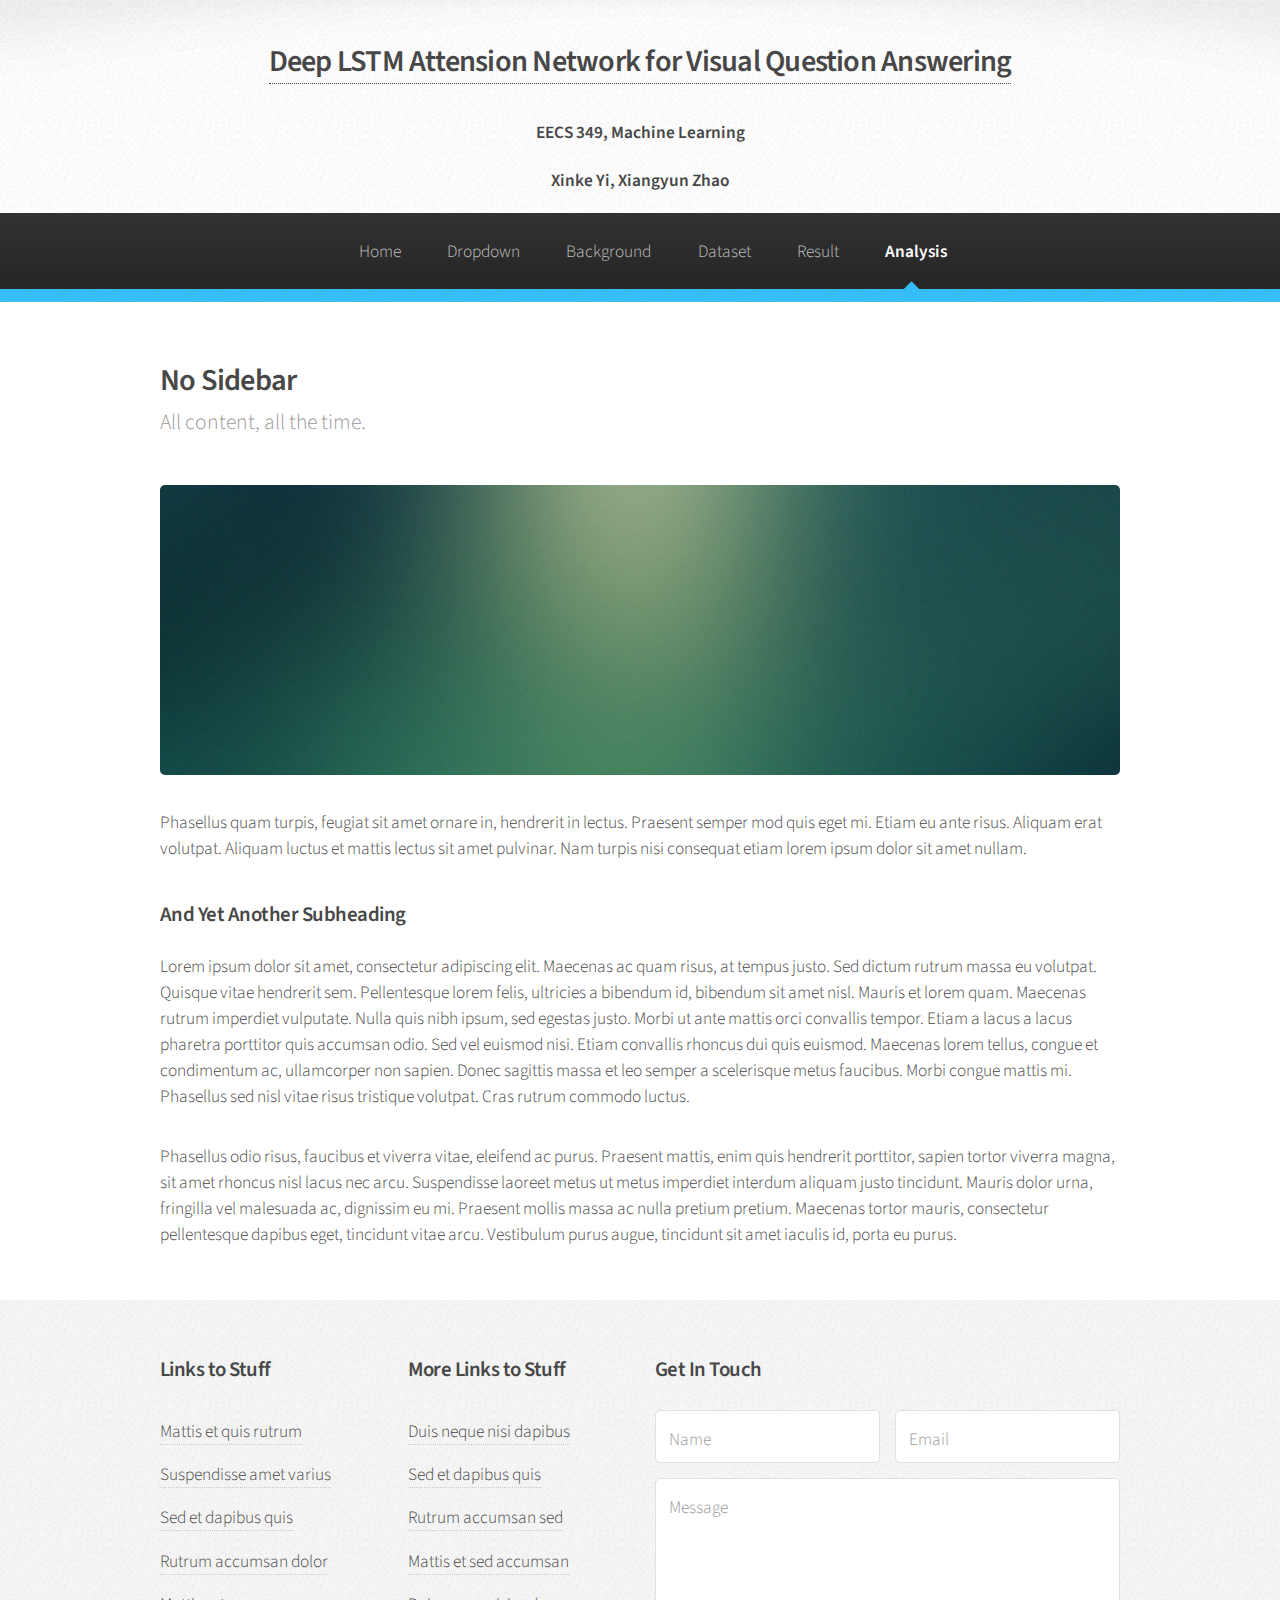
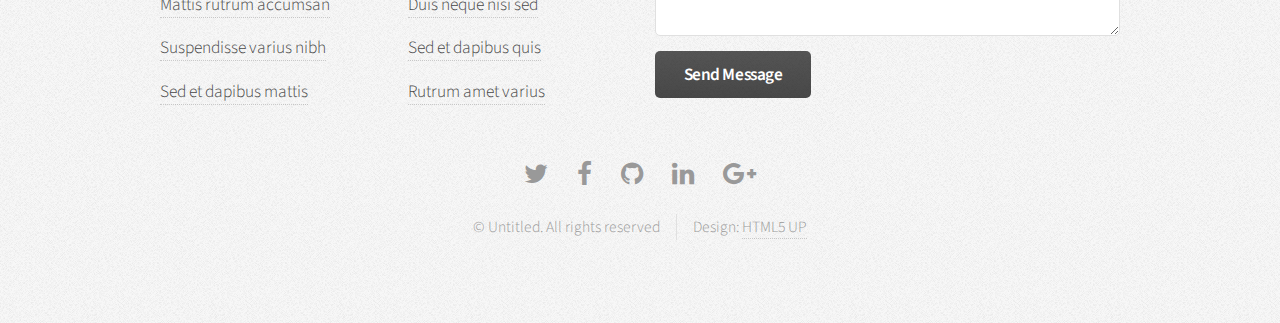
==== analysis.html @ 84e2efe0 "Update background page" ====
<!DOCTYPE HTML>
<!--
	Arcana by HTML5 UP
	html5up.net | @ajlkn
	Free for personal and commercial use under the CCA 3.0 license (html5up.net/license)
-->
<html>
	<head>
		<title>No Sidebar - Arcana by HTML5 UP</title>
		<meta charset="utf-8" />
		<meta name="viewport" content="width=device-width, initial-scale=1, user-scalable=no" />
		<link rel="stylesheet" href="assets/css/main.css" />
	</head>
	<body class="is-preload">
		<div id="page-wrapper">

			<!-- Header -->
				<div id="header">

					<!-- Logo -->
						<!-- Logo -->
						<h2><a href="index.html" id="logo" >Deep LSTM Attension Network for Visual Question Answering</a></h2>
						<h4>EECS 349, Machine Learning</h4>
						<h5>Xinke Yi, Xiangyun Zhao</h5>

					<!-- Nav -->
						<nav id="nav">
							<ul>
								<li><a href="index.html">Home</a></li>
								<li>
									<a href="#">Dropdown</a>
									<ul>
										<li><a href="#">Lorem dolor</a></li>
										<li><a href="#">Magna phasellus</a></li>
										<li><a href="#">Etiam sed tempus</a></li>
										<li>
											<a href="#">Submenu</a>
											<ul>
												<li><a href="#">Lorem dolor</a></li>
												<li><a href="#">Phasellus magna</a></li>
												<li><a href="#">Magna phasellus</a></li>
												<li><a href="#">Etiam nisl</a></li>
												<li><a href="#">Veroeros feugiat</a></li>
											</ul>
										</li>
										<li><a href="#">Veroeros feugiat</a></li>
									</ul>
								</li>
								<li><a href="left-sidebar.html">Background</a></li>
								<li><a href="right-sidebar.html">Dataset</a></li>
								<li><a href="two-sidebar.html">Result</a></li>
								<li class="current"><a href="no-sidebar.html">Analysis</a></li>
							</ul>
						</nav>

				</div>

			<!-- Main -->
				<section class="wrapper style1">
					<div class="container">
						<div id="content">

							<!-- Content -->

								<article>
									<header>
										<h2>No Sidebar</h2>
										<p>All content, all the time.</p>
									</header>

									<span class="image featured"><img src="images/banner.jpg" alt="" /></span>

									<p>Phasellus quam turpis, feugiat sit amet ornare in, hendrerit in lectus.
									Praesent semper mod quis eget mi. Etiam eu ante risus. Aliquam erat volutpat.
									Aliquam luctus et mattis lectus sit amet pulvinar. Nam turpis nisi
									consequat etiam lorem ipsum dolor sit amet nullam.</p>

									<h3>And Yet Another Subheading</h3>
									<p>Lorem ipsum dolor sit amet, consectetur adipiscing elit. Maecenas ac quam risus, at tempus
									justo. Sed dictum rutrum massa eu volutpat. Quisque vitae hendrerit sem. Pellentesque lorem felis,
									ultricies a bibendum id, bibendum sit amet nisl. Mauris et lorem quam. Maecenas rutrum imperdiet
									vulputate. Nulla quis nibh ipsum, sed egestas justo. Morbi ut ante mattis orci convallis tempor.
									Etiam a lacus a lacus pharetra porttitor quis accumsan odio. Sed vel euismod nisi. Etiam convallis
									rhoncus dui quis euismod. Maecenas lorem tellus, congue et condimentum ac, ullamcorper non sapien.
									Donec sagittis massa et leo semper a scelerisque metus faucibus. Morbi congue mattis mi.
									Phasellus sed nisl vitae risus tristique volutpat. Cras rutrum commodo luctus.</p>

									<p>Phasellus odio risus, faucibus et viverra vitae, eleifend ac purus. Praesent mattis, enim
									quis hendrerit porttitor, sapien tortor viverra magna, sit amet rhoncus nisl lacus nec arcu.
									Suspendisse laoreet metus ut metus imperdiet interdum aliquam justo tincidunt. Mauris dolor urna,
									fringilla vel malesuada ac, dignissim eu mi. Praesent mollis massa ac nulla pretium pretium.
									Maecenas tortor mauris, consectetur pellentesque dapibus eget, tincidunt vitae arcu.
									Vestibulum purus augue, tincidunt sit amet iaculis id, porta eu purus.</p>
								</article>

						</div>
					</div>
				</section>

			<!-- Footer -->
				<div id="footer">
					<div class="container">
						<div class="row">
							<section class="col-3 col-6-narrower col-12-mobilep">
								<h3>Links to Stuff</h3>
								<ul class="links">
									<li><a href="#">Mattis et quis rutrum</a></li>
									<li><a href="#">Suspendisse amet varius</a></li>
									<li><a href="#">Sed et dapibus quis</a></li>
									<li><a href="#">Rutrum accumsan dolor</a></li>
									<li><a href="#">Mattis rutrum accumsan</a></li>
									<li><a href="#">Suspendisse varius nibh</a></li>
									<li><a href="#">Sed et dapibus mattis</a></li>
								</ul>
							</section>
							<section class="col-3 col-6-narrower col-12-mobilep">
								<h3>More Links to Stuff</h3>
								<ul class="links">
									<li><a href="#">Duis neque nisi dapibus</a></li>
									<li><a href="#">Sed et dapibus quis</a></li>
									<li><a href="#">Rutrum accumsan sed</a></li>
									<li><a href="#">Mattis et sed accumsan</a></li>
									<li><a href="#">Duis neque nisi sed</a></li>
									<li><a href="#">Sed et dapibus quis</a></li>
									<li><a href="#">Rutrum amet varius</a></li>
								</ul>
							</section>
							<section class="col-6 col-12-narrower">
								<h3>Get In Touch</h3>
								<form>
									<div class="row gtr-50">
										<div class="col-6 col-12-mobilep">
											<input type="text" name="name" id="name" placeholder="Name" />
										</div>
										<div class="col-6 col-12-mobilep">
											<input type="email" name="email" id="email" placeholder="Email" />
										</div>
										<div class="col-12">
											<textarea name="message" id="message" placeholder="Message" rows="5"></textarea>
										</div>
										<div class="col-12">
											<ul class="actions">
												<li><input type="submit" class="button alt" value="Send Message" /></li>
											</ul>
										</div>
									</div>
								</form>
							</section>
						</div>
					</div>

					<!-- Icons -->
						<ul class="icons">
							<li><a href="#" class="icon fa-twitter"><span class="label">Twitter</span></a></li>
							<li><a href="#" class="icon fa-facebook"><span class="label">Facebook</span></a></li>
							<li><a href="#" class="icon fa-github"><span class="label">GitHub</span></a></li>
							<li><a href="#" class="icon fa-linkedin"><span class="label">LinkedIn</span></a></li>
							<li><a href="#" class="icon fa-google-plus"><span class="label">Google+</span></a></li>
						</ul>

					<!-- Copyright -->
						<div class="copyright">
							<ul class="menu">
								<li>&copy; Untitled. All rights reserved</li><li>Design: <a href="http://html5up.net">HTML5 UP</a></li>
							</ul>
						</div>

				</div>

		</div>

		<!-- Scripts -->
			<script src="assets/js/jquery.min.js"></script>
			<script src="assets/js/jquery.dropotron.min.js"></script>
			<script src="assets/js/browser.min.js"></script>
			<script src="assets/js/breakpoints.min.js"></script>
			<script src="assets/js/util.js"></script>
			<script src="assets/js/main.js"></script>

	</body>
</html>
---- assets/css/main.css ----
@import url("font-awesome.min.css");
@import url("https://fonts.googleapis.com/css?family=Source+Sans+Pro:300,300italic,600,600italic");

/*
	Arcana by HTML5 UP
	html5up.net | @ajlkn
	Free for personal and commercial use under the CCA 3.0 license (html5up.net/license)
*/

html, body, div, span, applet, object,
iframe, h1, h2, h3, h4, h5, h6, p, blockquote,
pre, a, abbr, acronym, address, big, cite,
code, del, dfn, em, img, ins, kbd, q, s, samp,
small, strike, strong, sub, sup, tt, var, b,
u, i, center, dl, dt, dd, ol, ul, li, fieldset,
form, label, legend, table, caption, tbody,
tfoot, thead, tr, th, td, article, aside,
canvas, details, embed, figure, figcaption,
footer, header, hgroup, menu, nav, output, ruby,
section, summary, time, mark, audio, video {
	margin: 0;
	padding: 0;
	border: 0;
	font-size: 100%;
	font: inherit;
	vertical-align: baseline;}

article, aside, details, figcaption, figure,
footer, header, hgroup, menu, nav, section {
	display: block;}

body {
	line-height: 1;
}

ol, ul {
	list-style: none;
}

blockquote, q {
	quotes: none;
}

	blockquote:before, blockquote:after, q:before, q:after {
		content: '';
		content: none;
	}

table {
	border-collapse: collapse;
	border-spacing: 0;
}

body {
	-webkit-text-size-adjust: none;
}

mark {
	background-color: transparent;
	color: inherit;
}

input::-moz-focus-inner {
	border: 0;
	padding: 0;
}

input, select, textarea {
	-moz-appearance: none;
	-webkit-appearance: none;
	-ms-appearance: none;
	appearance: none;
}

/* Basic */

	html {
		box-sizing: border-box;
	}

	*, *:before, *:after {
		box-sizing: inherit;
	}

	body {
		background: #f7f7f7 url("images/bg01.png");
	}

		body.is-preload *, body.is-preload *:before, body.is-preload *:after {
			-moz-animation: none !important;
			-webkit-animation: none !important;
			-ms-animation: none !important;
			animation: none !important;
			-moz-transition: none !important;
			-webkit-transition: none !important;
			-ms-transition: none !important;
			transition: none !important;
		}

	body, input, select, textarea {
		color: #474747;
		font-family: 'Source Sans Pro', sans-serif;
		font-size: 16pt;
		font-weight: 300;
		line-height: 1.65em;
	}

	a {
		-moz-transition: color 0.2s ease-in-out, border-color 0.2s ease-in-out, opacity 0.2s ease-in-out;
		-webkit-transition: color 0.2s ease-in-out, border-color 0.2s ease-in-out, opacity 0.2s ease-in-out;
		-ms-transition: color 0.2s ease-in-out, border-color 0.2s ease-in-out, opacity 0.2s ease-in-out;
		transition: color 0.2s ease-in-out, border-color 0.2s ease-in-out, opacity 0.2s ease-in-out;
		color: #37c0fb;
		text-decoration: none;
		border-bottom: dotted 1px;
	}

		a:hover {
			color: #37c0fb;
			border-bottom-color: transparent;
		}

	strong, b {
		font-weight: 600;
	}

	em, i {
		font-style: italic;
	}

	p, ul, ol, dl, table, blockquote {
		margin: 0 0 2em 0;
	}

	h1, h2, h3, h4, h5, h6 {
		color: inherit;
		font-weight: 600;
		line-height: 1.75em;
		margin-bottom: 1em;
	}

		h1 a, h2 a, h3 a, h4 a, h5 a, h6 a {
			color: inherit;
			text-decoration: none;
		}

		h1 em, h2 em, h3 em, h4 em, h5 em, h6 em {
			font-style: normal;
			font-weight: 300;
		}

	h2 {
		font-size: 1.75em;
		letter-spacing: -0.025em;
	}

	h3 {
		font-size: 1.2em;
		letter-spacing: -0.025em;
	}

	sub {
		font-size: 0.8em;
		position: relative;
		top: 0.5em;
	}

	sup {
		font-size: 0.8em;
		position: relative;
		top: -0.5em;
	}

	hr {
		border-top: solid 1px #e0e0e0;
		border: 0;
		margin-bottom: 1.5em;
	}

	blockquote {
		border-left: solid 0.5em #e0e0e0;
		font-style: italic;
		padding: 1em 0 1em 2em;
	}

/* Container */

	.container {
		margin: 0 auto;
		max-width: 100%;
		width: 1400px;
	}

		@media screen and (max-width: 1680px) {

			.container {
				width: 1200px;
			}

		}

		@media screen and (max-width: 1280px) {

			.container {
				width: 960px;
			}

		}

		@media screen and (max-width: 980px) {

			.container {
				width: 95%;
			}

		}

		@media screen and (max-width: 840px) {

			.container {
				width: 95%;
			}

		}

		@media screen and (max-width: 736px) {

			.container {
				width: 90%;
			}

		}

		@media screen and (max-width: 480px) {

			.container {
				width: 100%;
			}

		}

/* Row */

	.row {
		display: flex;
		flex-wrap: wrap;
		box-sizing: border-box;
		align-items: stretch;
	}

		.row > * {
			box-sizing: border-box;
		}

		.row.gtr-uniform > * > :last-child {
			margin-bottom: 0;
		}

		.row.aln-left {
			justify-content: flex-start;
		}

		.row.aln-center {
			justify-content: center;
		}

		.row.aln-right {
			justify-content: flex-end;
		}

		.row.aln-top {
			align-items: flex-start;
		}

		.row.aln-middle {
			align-items: center;
		}

		.row.aln-bottom {
			align-items: flex-end;
		}

		.row > .imp {
			order: -1;
		}

		.row > .col-1 {
			width: 8.3333333333%;
		}

		.row > .off-1 {
			margin-left: 8.3333333333%;
		}

		.row > .col-2 {
			width: 16.6666666667%;
		}

		.row > .off-2 {
			margin-left: 16.6666666667%;
		}

		.row > .col-3 {
			width: 25%;
		}

		.row > .off-3 {
			margin-left: 25%;
		}

		.row > .col-4 {
			width: 33.3333333333%;
		}

		.row > .off-4 {
			margin-left: 33.3333333333%;
		}

		.row > .col-5 {
			width: 41.6666666667%;
		}

		.row > .off-5 {
			margin-left: 41.6666666667%;
		}

		.row > .col-6 {
			width: 50%;
		}

		.row > .off-6 {
			margin-left: 50%;
		}

		.row > .col-7 {
			width: 58.3333333333%;
		}

		.row > .off-7 {
			margin-left: 58.3333333333%;
		}

		.row > .col-8 {
			width: 66.6666666667%;
		}

		.row > .off-8 {
			margin-left: 66.6666666667%;
		}

		.row > .col-9 {
			width: 75%;
		}

		.row > .off-9 {
			margin-left: 75%;
		}

		.row > .col-10 {
			width: 83.3333333333%;
		}

		.row > .off-10 {
			margin-left: 83.3333333333%;
		}

		.row > .col-11 {
			width: 91.6666666667%;
		}

		.row > .off-11 {
			margin-left: 91.6666666667%;
		}

		.row > .col-12 {
			width: 100%;
		}

		.row > .off-12 {
			margin-left: 100%;
		}

		.row.gtr-0 {
			margin-top: 0px;
			margin-left: 0px;
		}

			.row.gtr-0 > * {
				padding: 0px 0 0 0px;
			}

			.row.gtr-0.gtr-uniform {
				margin-top: 0px;
			}

				.row.gtr-0.gtr-uniform > * {
					padding-top: 0px;
				}

		.row.gtr-25 {
			margin-top: -12.5px;
			margin-left: -12.5px;
		}

			.row.gtr-25 > * {
				padding: 12.5px 0 0 12.5px;
			}

			.row.gtr-25.gtr-uniform {
				margin-top: -12.5px;
			}

				.row.gtr-25.gtr-uniform > * {
					padding-top: 12.5px;
				}

		.row.gtr-50 {
			margin-top: -25px;
			margin-left: -25px;
		}

			.row.gtr-50 > * {
				padding: 25px 0 0 25px;
			}

			.row.gtr-50.gtr-uniform {
				margin-top: -25px;
			}

				.row.gtr-50.gtr-uniform > * {
					padding-top: 25px;
				}

		.row {
			margin-top: -50px;
			margin-left: -50px;
		}

			.row > * {
				padding: 50px 0 0 50px;
			}

			.row.gtr-uniform {
				margin-top: -50px;
			}

				.row.gtr-uniform > * {
					padding-top: 50px;
				}

		.row.gtr-150 {
			margin-top: -75px;
			margin-left: -75px;
		}

			.row.gtr-150 > * {
				padding: 75px 0 0 75px;
			}

			.row.gtr-150.gtr-uniform {
				margin-top: -75px;
			}

				.row.gtr-150.gtr-uniform > * {
					padding-top: 75px;
				}

		.row.gtr-200 {
			margin-top: -100px;
			margin-left: -100px;
		}

			.row.gtr-200 > * {
				padding: 100px 0 0 100px;
			}

			.row.gtr-200.gtr-uniform {
				margin-top: -100px;
			}

				.row.gtr-200.gtr-uniform > * {
					padding-top: 100px;
				}

		@media screen and (max-width: 1680px) {

			.row {
				display: flex;
				flex-wrap: wrap;
				box-sizing: border-box;
				align-items: stretch;
			}

				.row > * {
					box-sizing: border-box;
				}

				.row.gtr-uniform > * > :last-child {
					margin-bottom: 0;
				}

				.row.aln-left {
					justify-content: flex-start;
				}

				.row.aln-center {
					justify-content: center;
				}

				.row.aln-right {
					justify-content: flex-end;
				}

				.row.aln-top {
					align-items: flex-start;
				}

				.row.aln-middle {
					align-items: center;
				}

				.row.aln-bottom {
					align-items: flex-end;
				}

				.row > .imp-wide {
					order: -1;
				}

				.row > .col-1-wide {
					width: 8.3333333333%;
				}

				.row > .off-1-wide {
					margin-left: 8.3333333333%;
				}

				.row > .col-2-wide {
					width: 16.6666666667%;
				}

				.row > .off-2-wide {
					margin-left: 16.6666666667%;
				}

				.row > .col-3-wide {
					width: 25%;
				}

				.row > .off-3-wide {
					margin-left: 25%;
				}

				.row > .col-4-wide {
					width: 33.3333333333%;
				}

				.row > .off-4-wide {
					margin-left: 33.3333333333%;
				}

				.row > .col-5-wide {
					width: 41.6666666667%;
				}

				.row > .off-5-wide {
					margin-left: 41.6666666667%;
				}

				.row > .col-6-wide {
					width: 50%;
				}

				.row > .off-6-wide {
					margin-left: 50%;
				}

				.row > .col-7-wide {
					width: 58.3333333333%;
				}

				.row > .off-7-wide {
					margin-left: 58.3333333333%;
				}

				.row > .col-8-wide {
					width: 66.6666666667%;
				}

				.row > .off-8-wide {
					margin-left: 66.6666666667%;
				}

				.row > .col-9-wide {
					width: 75%;
				}

				.row > .off-9-wide {
					margin-left: 75%;
				}

				.row > .col-10-wide {
					width: 83.3333333333%;
				}

				.row > .off-10-wide {
					margin-left: 83.3333333333%;
				}

				.row > .col-11-wide {
					width: 91.6666666667%;
				}

				.row > .off-11-wide {
					margin-left: 91.6666666667%;
				}

				.row > .col-12-wide {
					width: 100%;
				}

				.row > .off-12-wide {
					margin-left: 100%;
				}

				.row.gtr-0 {
					margin-top: 0px;
					margin-left: 0px;
				}

					.row.gtr-0 > * {
						padding: 0px 0 0 0px;
					}

					.row.gtr-0.gtr-uniform {
						margin-top: 0px;
					}

						.row.gtr-0.gtr-uniform > * {
							padding-top: 0px;
						}

				.row.gtr-25 {
					margin-top: -10px;
					margin-left: -10px;
				}

					.row.gtr-25 > * {
						padding: 10px 0 0 10px;
					}

					.row.gtr-25.gtr-uniform {
						margin-top: -10px;
					}

						.row.gtr-25.gtr-uniform > * {
							padding-top: 10px;
						}

				.row.gtr-50 {
					margin-top: -20px;
					margin-left: -20px;
				}

					.row.gtr-50 > * {
						padding: 20px 0 0 20px;
					}

					.row.gtr-50.gtr-uniform {
						margin-top: -20px;
					}

						.row.gtr-50.gtr-uniform > * {
							padding-top: 20px;
						}

				.row {
					margin-top: -40px;
					margin-left: -40px;
				}

					.row > * {
						padding: 40px 0 0 40px;
					}

					.row.gtr-uniform {
						margin-top: -40px;
					}

						.row.gtr-uniform > * {
							padding-top: 40px;
						}

				.row.gtr-150 {
					margin-top: -60px;
					margin-left: -60px;
				}

					.row.gtr-150 > * {
						padding: 60px 0 0 60px;
					}

					.row.gtr-150.gtr-uniform {
						margin-top: -60px;
					}

						.row.gtr-150.gtr-uniform > * {
							padding-top: 60px;
						}

				.row.gtr-200 {
					margin-top: -80px;
					margin-left: -80px;
				}

					.row.gtr-200 > * {
						padding: 80px 0 0 80px;
					}

					.row.gtr-200.gtr-uniform {
						margin-top: -80px;
					}

						.row.gtr-200.gtr-uniform > * {
							padding-top: 80px;
						}

		}

		@media screen and (max-width: 1280px) {

			.row {
				display: flex;
				flex-wrap: wrap;
				box-sizing: border-box;
				align-items: stretch;
			}

				.row > * {
					box-sizing: border-box;
				}

				.row.gtr-uniform > * > :last-child {
					margin-bottom: 0;
				}

				.row.aln-left {
					justify-content: flex-start;
				}

				.row.aln-center {
					justify-content: center;
				}

				.row.aln-right {
					justify-content: flex-end;
				}

				.row.aln-top {
					align-items: flex-start;
				}

				.row.aln-middle {
					align-items: center;
				}

				.row.aln-bottom {
					align-items: flex-end;
				}

				.row > .imp-normal {
					order: -1;
				}

				.row > .col-1-normal {
					width: 8.3333333333%;
				}

				.row > .off-1-normal {
					margin-left: 8.3333333333%;
				}

				.row > .col-2-normal {
					width: 16.6666666667%;
				}

				.row > .off-2-normal {
					margin-left: 16.6666666667%;
				}

				.row > .col-3-normal {
					width: 25%;
				}

				.row > .off-3-normal {
					margin-left: 25%;
				}

				.row > .col-4-normal {
					width: 33.3333333333%;
				}

				.row > .off-4-normal {
					margin-left: 33.3333333333%;
				}

				.row > .col-5-normal {
					width: 41.6666666667%;
				}

				.row > .off-5-normal {
					margin-left: 41.6666666667%;
				}

				.row > .col-6-normal {
					width: 50%;
				}

				.row > .off-6-normal {
					margin-left: 50%;
				}

				.row > .col-7-normal {
					width: 58.3333333333%;
				}

				.row > .off-7-normal {
					margin-left: 58.3333333333%;
				}

				.row > .col-8-normal {
					width: 66.6666666667%;
				}

				.row > .off-8-normal {
					margin-left: 66.6666666667%;
				}

				.row > .col-9-normal {
					width: 75%;
				}

				.row > .off-9-normal {
					margin-left: 75%;
				}

				.row > .col-10-normal {
					width: 83.3333333333%;
				}

				.row > .off-10-normal {
					margin-left: 83.3333333333%;
				}

				.row > .col-11-normal {
					width: 91.6666666667%;
				}

				.row > .off-11-normal {
					margin-left: 91.6666666667%;
				}

				.row > .col-12-normal {
					width: 100%;
				}

				.row > .off-12-normal {
					margin-left: 100%;
				}

				.row.gtr-0 {
					margin-top: 0px;
					margin-left: 0px;
				}

					.row.gtr-0 > * {
						padding: 0px 0 0 0px;
					}

					.row.gtr-0.gtr-uniform {
						margin-top: 0px;
					}

						.row.gtr-0.gtr-uniform > * {
							padding-top: 0px;
						}

				.row.gtr-25 {
					margin-top: -7.5px;
					margin-left: -7.5px;
				}

					.row.gtr-25 > * {
						padding: 7.5px 0 0 7.5px;
					}

					.row.gtr-25.gtr-uniform {
						margin-top: -7.5px;
					}

						.row.gtr-25.gtr-uniform > * {
							padding-top: 7.5px;
						}

				.row.gtr-50 {
					margin-top: -15px;
					margin-left: -15px;
				}

					.row.gtr-50 > * {
						padding: 15px 0 0 15px;
					}

					.row.gtr-50.gtr-uniform {
						margin-top: -15px;
					}

						.row.gtr-50.gtr-uniform > * {
							padding-top: 15px;
						}

				.row {
					margin-top: -30px;
					margin-left: -30px;
				}

					.row > * {
						padding: 30px 0 0 30px;
					}

					.row.gtr-uniform {
						margin-top: -30px;
					}

						.row.gtr-uniform > * {
							padding-top: 30px;
						}

				.row.gtr-150 {
					margin-top: -45px;
					margin-left: -45px;
				}

					.row.gtr-150 > * {
						padding: 45px 0 0 45px;
					}

					.row.gtr-150.gtr-uniform {
						margin-top: -45px;
					}

						.row.gtr-150.gtr-uniform > * {
							padding-top: 45px;
						}

				.row.gtr-200 {
					margin-top: -60px;
					margin-left: -60px;
				}

					.row.gtr-200 > * {
						padding: 60px 0 0 60px;
					}

					.row.gtr-200.gtr-uniform {
						margin-top: -60px;
					}

						.row.gtr-200.gtr-uniform > * {
							padding-top: 60px;
						}

		}

		@media screen and (max-width: 980px) {

			.row {
				display: flex;
				flex-wrap: wrap;
				box-sizing: border-box;
				align-items: stretch;
			}

				.row > * {
					box-sizing: border-box;
				}

				.row.gtr-uniform > * > :last-child {
					margin-bottom: 0;
				}

				.row.aln-left {
					justify-content: flex-start;
				}

				.row.aln-center {
					justify-content: center;
				}

				.row.aln-right {
					justify-content: flex-end;
				}

				.row.aln-top {
					align-items: flex-start;
				}

				.row.aln-middle {
					align-items: center;
				}

				.row.aln-bottom {
					align-items: flex-end;
				}

				.row > .imp-narrow {
					order: -1;
				}

				.row > .col-1-narrow {
					width: 8.3333333333%;
				}

				.row > .off-1-narrow {
					margin-left: 8.3333333333%;
				}

				.row > .col-2-narrow {
					width: 16.6666666667%;
				}

				.row > .off-2-narrow {
					margin-left: 16.6666666667%;
				}

				.row > .col-3-narrow {
					width: 25%;
				}

				.row > .off-3-narrow {
					margin-left: 25%;
				}

				.row > .col-4-narrow {
					width: 33.3333333333%;
				}

				.row > .off-4-narrow {
					margin-left: 33.3333333333%;
				}

				.row > .col-5-narrow {
					width: 41.6666666667%;
				}

				.row > .off-5-narrow {
					margin-left: 41.6666666667%;
				}

				.row > .col-6-narrow {
					width: 50%;
				}

				.row > .off-6-narrow {
					margin-left: 50%;
				}

				.row > .col-7-narrow {
					width: 58.3333333333%;
				}

				.row > .off-7-narrow {
					margin-left: 58.3333333333%;
				}

				.row > .col-8-narrow {
					width: 66.6666666667%;
				}

				.row > .off-8-narrow {
					margin-left: 66.6666666667%;
				}

				.row > .col-9-narrow {
					width: 75%;
				}

				.row > .off-9-narrow {
					margin-left: 75%;
				}

				.row > .col-10-narrow {
					width: 83.3333333333%;
				}

				.row > .off-10-narrow {
					margin-left: 83.3333333333%;
				}

				.row > .col-11-narrow {
					width: 91.6666666667%;
				}

				.row > .off-11-narrow {
					margin-left: 91.6666666667%;
				}

				.row > .col-12-narrow {
					width: 100%;
				}

				.row > .off-12-narrow {
					margin-left: 100%;
				}

				.row.gtr-0 {
					margin-top: 0px;
					margin-left: 0px;
				}

					.row.gtr-0 > * {
						padding: 0px 0 0 0px;
					}

					.row.gtr-0.gtr-uniform {
						margin-top: 0px;
					}

						.row.gtr-0.gtr-uniform > * {
							padding-top: 0px;
						}

				.row.gtr-25 {
					margin-top: -7.5px;
					margin-left: -7.5px;
				}

					.row.gtr-25 > * {
						padding: 7.5px 0 0 7.5px;
					}

					.row.gtr-25.gtr-uniform {
						margin-top: -7.5px;
					}

						.row.gtr-25.gtr-uniform > * {
							padding-top: 7.5px;
						}

				.row.gtr-50 {
					margin-top: -15px;
					margin-left: -15px;
				}

					.row.gtr-50 > * {
						padding: 15px 0 0 15px;
					}

					.row.gtr-50.gtr-uniform {
						margin-top: -15px;
					}

						.row.gtr-50.gtr-uniform > * {
							padding-top: 15px;
						}

				.row {
					margin-top: -30px;
					margin-left: -30px;
				}

					.row > * {
						padding: 30px 0 0 30px;
					}

					.row.gtr-uniform {
						margin-top: -30px;
					}

						.row.gtr-uniform > * {
							padding-top: 30px;
						}

				.row.gtr-150 {
					margin-top: -45px;
					margin-left: -45px;
				}

					.row.gtr-150 > * {
						padding: 45px 0 0 45px;
					}

					.row.gtr-150.gtr-uniform {
						margin-top: -45px;
					}

						.row.gtr-150.gtr-uniform > * {
							padding-top: 45px;
						}

				.row.gtr-200 {
					margin-top: -60px;
					margin-left: -60px;
				}

					.row.gtr-200 > * {
						padding: 60px 0 0 60px;
					}

					.row.gtr-200.gtr-uniform {
						margin-top: -60px;
					}

						.row.gtr-200.gtr-uniform > * {
							padding-top: 60px;
						}

		}

		@media screen and (max-width: 840px) {

			.row {
				display: flex;
				flex-wrap: wrap;
				box-sizing: border-box;
				align-items: stretch;
			}

				.row > * {
					box-sizing: border-box;
				}

				.row.gtr-uniform > * > :last-child {
					margin-bottom: 0;
				}

				.row.aln-left {
					justify-content: flex-start;
				}

				.row.aln-center {
					justify-content: center;
				}

				.row.aln-right {
					justify-content: flex-end;
				}

				.row.aln-top {
					align-items: flex-start;
				}

				.row.aln-middle {
					align-items: center;
				}

				.row.aln-bottom {
					align-items: flex-end;
				}

				.row > .imp-narrower {
					order: -1;
				}

				.row > .col-1-narrower {
					width: 8.3333333333%;
				}

				.row > .off-1-narrower {
					margin-left: 8.3333333333%;
				}

				.row > .col-2-narrower {
					width: 16.6666666667%;
				}

				.row > .off-2-narrower {
					margin-left: 16.6666666667%;
				}

				.row > .col-3-narrower {
					width: 25%;
				}

				.row > .off-3-narrower {
					margin-left: 25%;
				}

				.row > .col-4-narrower {
					width: 33.3333333333%;
				}

				.row > .off-4-narrower {
					margin-left: 33.3333333333%;
				}

				.row > .col-5-narrower {
					width: 41.6666666667%;
				}

				.row > .off-5-narrower {
					margin-left: 41.6666666667%;
				}

				.row > .col-6-narrower {
					width: 50%;
				}

				.row > .off-6-narrower {
					margin-left: 50%;
				}

				.row > .col-7-narrower {
					width: 58.3333333333%;
				}

				.row > .off-7-narrower {
					margin-left: 58.3333333333%;
				}

				.row > .col-8-narrower {
					width: 66.6666666667%;
				}

				.row > .off-8-narrower {
					margin-left: 66.6666666667%;
				}

				.row > .col-9-narrower {
					width: 75%;
				}

				.row > .off-9-narrower {
					margin-left: 75%;
				}

				.row > .col-10-narrower {
					width: 83.3333333333%;
				}

				.row > .off-10-narrower {
					margin-left: 83.3333333333%;
				}

				.row > .col-11-narrower {
					width: 91.6666666667%;
				}

				.row > .off-11-narrower {
					margin-left: 91.6666666667%;
				}

				.row > .col-12-narrower {
					width: 100%;
				}

				.row > .off-12-narrower {
					margin-left: 100%;
				}

				.row.gtr-0 {
					margin-top: 0px;
					margin-left: 0px;
				}

					.row.gtr-0 > * {
						padding: 0px 0 0 0px;
					}

					.row.gtr-0.gtr-uniform {
						margin-top: 0px;
					}

						.row.gtr-0.gtr-uniform > * {
							padding-top: 0px;
						}

				.row.gtr-25 {
					margin-top: -7.5px;
					margin-left: -7.5px;
				}

					.row.gtr-25 > * {
						padding: 7.5px 0 0 7.5px;
					}

					.row.gtr-25.gtr-uniform {
						margin-top: -7.5px;
					}

						.row.gtr-25.gtr-uniform > * {
							padding-top: 7.5px;
						}

				.row.gtr-50 {
					margin-top: -15px;
					margin-left: -15px;
				}

					.row.gtr-50 > * {
						padding: 15px 0 0 15px;
					}

					.row.gtr-50.gtr-uniform {
						margin-top: -15px;
					}

						.row.gtr-50.gtr-uniform > * {
							padding-top: 15px;
						}

				.row {
					margin-top: -30px;
					margin-left: -30px;
				}

					.row > * {
						padding: 30px 0 0 30px;
					}

					.row.gtr-uniform {
						margin-top: -30px;
					}

						.row.gtr-uniform > * {
							padding-top: 30px;
						}

				.row.gtr-150 {
					margin-top: -45px;
					margin-left: -45px;
				}

					.row.gtr-150 > * {
						padding: 45px 0 0 45px;
					}

					.row.gtr-150.gtr-uniform {
						margin-top: -45px;
					}

						.row.gtr-150.gtr-uniform > * {
							padding-top: 45px;
						}

				.row.gtr-200 {
					margin-top: -60px;
					margin-left: -60px;
				}

					.row.gtr-200 > * {
						padding: 60px 0 0 60px;
					}

					.row.gtr-200.gtr-uniform {
						margin-top: -60px;
					}

						.row.gtr-200.gtr-uniform > * {
							padding-top: 60px;
						}

		}

		@media screen and (max-width: 736px) {

			.row {
				display: flex;
				flex-wrap: wrap;
				box-sizing: border-box;
				align-items: stretch;
			}

				.row > * {
					box-sizing: border-box;
				}

				.row.gtr-uniform > * > :last-child {
					margin-bottom: 0;
				}

				.row.aln-left {
					justify-content: flex-start;
				}

				.row.aln-center {
					justify-content: center;
				}

				.row.aln-right {
					justify-content: flex-end;
				}

				.row.aln-top {
					align-items: flex-start;
				}

				.row.aln-middle {
					align-items: center;
				}

				.row.aln-bottom {
					align-items: flex-end;
				}

				.row > .imp-mobile {
					order: -1;
				}

				.row > .col-1-mobile {
					width: 8.3333333333%;
				}

				.row > .off-1-mobile {
					margin-left: 8.3333333333%;
				}

				.row > .col-2-mobile {
					width: 16.6666666667%;
				}

				.row > .off-2-mobile {
					margin-left: 16.6666666667%;
				}

				.row > .col-3-mobile {
					width: 25%;
				}

				.row > .off-3-mobile {
					margin-left: 25%;
				}

				.row > .col-4-mobile {
					width: 33.3333333333%;
				}

				.row > .off-4-mobile {
					margin-left: 33.3333333333%;
				}

				.row > .col-5-mobile {
					width: 41.6666666667%;
				}

				.row > .off-5-mobile {
					margin-left: 41.6666666667%;
				}

				.row > .col-6-mobile {
					width: 50%;
				}

				.row > .off-6-mobile {
					margin-left: 50%;
				}

				.row > .col-7-mobile {
					width: 58.3333333333%;
				}

				.row > .off-7-mobile {
					margin-left: 58.3333333333%;
				}

				.row > .col-8-mobile {
					width: 66.6666666667%;
				}

				.row > .off-8-mobile {
					margin-left: 66.6666666667%;
				}

				.row > .col-9-mobile {
					width: 75%;
				}

				.row > .off-9-mobile {
					margin-left: 75%;
				}

				.row > .col-10-mobile {
					width: 83.3333333333%;
				}

				.row > .off-10-mobile {
					margin-left: 83.3333333333%;
				}

				.row > .col-11-mobile {
					width: 91.6666666667%;
				}

				.row > .off-11-mobile {
					margin-left: 91.6666666667%;
				}

				.row > .col-12-mobile {
					width: 100%;
				}

				.row > .off-12-mobile {
					margin-left: 100%;
				}

				.row.gtr-0 {
					margin-top: 0px;
					margin-left: 0px;
				}

					.row.gtr-0 > * {
						padding: 0px 0 0 0px;
					}

					.row.gtr-0.gtr-uniform {
						margin-top: 0px;
					}

						.row.gtr-0.gtr-uniform > * {
							padding-top: 0px;
						}

				.row.gtr-25 {
					margin-top: -5px;
					margin-left: -5px;
				}

					.row.gtr-25 > * {
						padding: 5px 0 0 5px;
					}

					.row.gtr-25.gtr-uniform {
						margin-top: -5px;
					}

						.row.gtr-25.gtr-uniform > * {
							padding-top: 5px;
						}

				.row.gtr-50 {
					margin-top: -10px;
					margin-left: -10px;
				}

					.row.gtr-50 > * {
						padding: 10px 0 0 10px;
					}

					.row.gtr-50.gtr-uniform {
						margin-top: -10px;
					}

						.row.gtr-50.gtr-uniform > * {
							padding-top: 10px;
						}

				.row {
					margin-top: -20px;
					margin-left: -20px;
				}

					.row > * {
						padding: 20px 0 0 20px;
					}

					.row.gtr-uniform {
						margin-top: -20px;
					}

						.row.gtr-uniform > * {
							padding-top: 20px;
						}

				.row.gtr-150 {
					margin-top: -30px;
					margin-left: -30px;
				}

					.row.gtr-150 > * {
						padding: 30px 0 0 30px;
					}

					.row.gtr-150.gtr-uniform {
						margin-top: -30px;
					}

						.row.gtr-150.gtr-uniform > * {
							padding-top: 30px;
						}

				.row.gtr-200 {
					margin-top: -40px;
					margin-left: -40px;
				}

					.row.gtr-200 > * {
						padding: 40px 0 0 40px;
					}

					.row.gtr-200.gtr-uniform {
						margin-top: -40px;
					}

						.row.gtr-200.gtr-uniform > * {
							padding-top: 40px;
						}

		}

		@media screen and (max-width: 480px) {

			.row {
				display: flex;
				flex-wrap: wrap;
				box-sizing: border-box;
				align-items: stretch;
			}

				.row > * {
					box-sizing: border-box;
				}

				.row.gtr-uniform > * > :last-child {
					margin-bottom: 0;
				}

				.row.aln-left {
					justify-content: flex-start;
				}

				.row.aln-center {
					justify-content: center;
				}

				.row.aln-right {
					justify-content: flex-end;
				}

				.row.aln-top {
					align-items: flex-start;
				}

				.row.aln-middle {
					align-items: center;
				}

				.row.aln-bottom {
					align-items: flex-end;
				}

				.row > .imp-mobilep {
					order: -1;
				}

				.row > .col-1-mobilep {
					width: 8.3333333333%;
				}

				.row > .off-1-mobilep {
					margin-left: 8.3333333333%;
				}

				.row > .col-2-mobilep {
					width: 16.6666666667%;
				}

				.row > .off-2-mobilep {
					margin-left: 16.6666666667%;
				}

				.row > .col-3-mobilep {
					width: 25%;
				}

				.row > .off-3-mobilep {
					margin-left: 25%;
				}

				.row > .col-4-mobilep {
					width: 33.3333333333%;
				}

				.row > .off-4-mobilep {
					margin-left: 33.3333333333%;
				}

				.row > .col-5-mobilep {
					width: 41.6666666667%;
				}

				.row > .off-5-mobilep {
					margin-left: 41.6666666667%;
				}

				.row > .col-6-mobilep {
					width: 50%;
				}

				.row > .off-6-mobilep {
					margin-left: 50%;
				}

				.row > .col-7-mobilep {
					width: 58.3333333333%;
				}

				.row > .off-7-mobilep {
					margin-left: 58.3333333333%;
				}

				.row > .col-8-mobilep {
					width: 66.6666666667%;
				}

				.row > .off-8-mobilep {
					margin-left: 66.6666666667%;
				}

				.row > .col-9-mobilep {
					width: 75%;
				}

				.row > .off-9-mobilep {
					margin-left: 75%;
				}

				.row > .col-10-mobilep {
					width: 83.3333333333%;
				}

				.row > .off-10-mobilep {
					margin-left: 83.3333333333%;
				}

				.row > .col-11-mobilep {
					width: 91.6666666667%;
				}

				.row > .off-11-mobilep {
					margin-left: 91.6666666667%;
				}

				.row > .col-12-mobilep {
					width: 100%;
				}

				.row > .off-12-mobilep {
					margin-left: 100%;
				}

				.row.gtr-0 {
					margin-top: 0px;
					margin-left: 0px;
				}

					.row.gtr-0 > * {
						padding: 0px 0 0 0px;
					}

					.row.gtr-0.gtr-uniform {
						margin-top: 0px;
					}

						.row.gtr-0.gtr-uniform > * {
							padding-top: 0px;
						}

				.row.gtr-25 {
					margin-top: -5px;
					margin-left: -5px;
				}

					.row.gtr-25 > * {
						padding: 5px 0 0 5px;
					}

					.row.gtr-25.gtr-uniform {
						margin-top: -5px;
					}

						.row.gtr-25.gtr-uniform > * {
							padding-top: 5px;
						}

				.row.gtr-50 {
					margin-top: -10px;
					margin-left: -10px;
				}

					.row.gtr-50 > * {
						padding: 10px 0 0 10px;
					}

					.row.gtr-50.gtr-uniform {
						margin-top: -10px;
					}

						.row.gtr-50.gtr-uniform > * {
							padding-top: 10px;
						}

				.row {
					margin-top: -20px;
					margin-left: -20px;
				}

					.row > * {
						padding: 20px 0 0 20px;
					}

					.row.gtr-uniform {
						margin-top: -20px;
					}

						.row.gtr-uniform > * {
							padding-top: 20px;
						}

				.row.gtr-150 {
					margin-top: -30px;
					margin-left: -30px;
				}

					.row.gtr-150 > * {
						padding: 30px 0 0 30px;
					}

					.row.gtr-150.gtr-uniform {
						margin-top: -30px;
					}

						.row.gtr-150.gtr-uniform > * {
							padding-top: 30px;
						}

				.row.gtr-200 {
					margin-top: -40px;
					margin-left: -40px;
				}

					.row.gtr-200 > * {
						padding: 40px 0 0 40px;
					}

					.row.gtr-200.gtr-uniform {
						margin-top: -40px;
					}

						.row.gtr-200.gtr-uniform > * {
							padding-top: 40px;
						}

		}

/* Section/Article */

	section.special, article.special {
		text-align: center;
	}

	header p {
		color: #999;
		font-size: 1.25em;
		position: relative;
		margin-top: -1.25em;
		margin-bottom: 2.25em;
	}

	header.major {
		text-align: center;
		margin: 0 0 2em 0;
	}

		header.major h2 {
			font-size: 2.25em;
		}

		header.major p {
			position: relative;
			border-top: solid 1px #e0e0e0;
			padding: 1em 0 0 0;
			margin: 0;
			top: -1em;
			font-size: 1.5em;
			letter-spacing: -0.025em;
		}

	footer {
		margin: 0 0 3em 0;
	}

		footer > :last-child {
			margin-bottom: 0;
		}

		footer.major {
			padding-top: 3em;
		}

/* Form */

	input[type="text"],
	input[type="password"],
	input[type="email"],
	textarea {
		-moz-appearance: none;
		-webkit-appearance: none;
		-ms-appearance: none;
		appearance: none;
		-moz-transition: border-color 0.2s ease-in-out;
		-webkit-transition: border-color 0.2s ease-in-out;
		-ms-transition: border-color 0.2s ease-in-out;
		transition: border-color 0.2s ease-in-out;
		background: #fff;
		border: solid 1px #e0e0e0;
		border-radius: 5px;
		color: inherit;
		display: block;
		outline: 0;
		padding: 0.75em;
		text-decoration: none;
		width: 100%;
	}

		input[type="text"]:focus,
		input[type="password"]:focus,
		input[type="email"]:focus,
		textarea:focus {
			border-color: #37c0fb;
		}

	input[type="text"],
	input[type="password"],
	input[type="email"] {
		line-height: 1em;
	}

	label {
		display: block;
		color: inherit;
		font-weight: 600;
		line-height: 1.75em;
		margin-bottom: 0.5em;
	}

	::-webkit-input-placeholder {
		color: #999;
		position: relative;
		top: 3px;
	}

	:-moz-placeholder {
		color: #999;
	}

	::-moz-placeholder {
		color: #999;
	}

	:-ms-input-placeholder {
		color: #999;
	}

/* Image */

	.image {
		border: 0;
		display: inline-block;
		position: relative;
		border-radius: 5px;
	}

		.image img {
			display: block;
			border-radius: 5px;
		}

		.image.left {
			display: block;
			float: left;
			margin: 0 2em 2em 0;
			position: relative;
			top: 0.25em;
		}

			.image.left img {
				display: block;
				width: 100%;
			}

		.image.fit {
			display: block;
		}

			.image.fit img {
				display: block;
				width: 100%;
			}

		.image.featured {
			display: block;
			margin: 0 0 2em 0;
		}

			.image.featured img {
				display: block;
				width: 100%;
			}

/* Icon */

	.icon {
		text-decoration: none;
		position: relative;
		text-decoration: none;
	}

		.icon:before {
			-moz-osx-font-smoothing: grayscale;
			-webkit-font-smoothing: antialiased;
			font-family: FontAwesome;
			font-style: normal;
			font-weight: normal;
			text-transform: none !important;
		}

		.icon > .label {
			display: none;
		}

		.icon.major {
			text-align: center;
			cursor: default;
			background-color: #37c0fb;
			background-image: -moz-linear-gradient(top, rgba(0,0,0,0), rgba(0,0,0,0.15)), url("images/bg01.png");
			background-image: -webkit-linear-gradient(top, rgba(0,0,0,0), rgba(0,0,0,0.15)), url("images/bg01.png");
			background-image: -ms-linear-gradient(top, rgba(0,0,0,0), rgba(0,0,0,0.15)), url("images/bg01.png");
			background-image: linear-gradient(top, rgba(0,0,0,0), rgba(0,0,0,0.15)), url("images/bg01.png");
			color: #fff;
			border-radius: 100%;
			display: inline-block;
			width: 5em;
			height: 5em;
			line-height: 5em;
			box-shadow: 0 0 0 7px white, 0 0 0 8px #e0e0e0;
			margin: 0 0 2em 0;
		}

			.icon.major:before {
				font-size: 36px;
			}

/* Lists */

	ol {
		list-style: decimal;
		padding-left: 1.25em;
	}

		ol li {
			padding-left: 0.25em;
		}

	ul {
		list-style: disc;
		padding-left: 1em;
	}

		ul li {
			padding-left: 0.5em;
		}

/* Links */

	ul.links {
		list-style: none;
		padding-left: 0;
	}

		ul.links li {
			line-height: 2.5em;
			padding-left: 0;
		}

/* Icons */

	ul.icons {
		cursor: default;
		list-style: none;
		padding-left: 0;
	}

		ul.icons li {
			display: inline-block;
			line-height: 1em;
			padding-left: 1.5em;
		}

			ul.icons li:first-child {
				padding-left: 0;
			}

			ul.icons li a, ul.icons li span {
				font-size: 2em;
				border: 0;
			}

/* Menu */

	ul.menu {
		list-style: none;
		padding-left: 0;
	}

		ul.menu li {
			border-left: solid 1px #e0e0e0;
			display: inline-block;
			padding: 0 0 0 1em;
			margin: 0 0 0 1em;
		}

			ul.menu li:first-child {
				border-left: 0;
				margin-left: 0;
				padding-left: 0;
			}

/* Actions */

	ul.actions {
		display: -moz-flex;
		display: -webkit-flex;
		display: -ms-flex;
		display: flex;
		cursor: default;
		list-style: none;
		margin-left: -1em;
		padding-left: 0;
	}

		ul.actions li {
			padding: 0 0 0 1em;
			vertical-align: middle;
		}

		ul.actions.special {
			-moz-justify-content: center;
			-webkit-justify-content: center;
			-ms-justify-content: center;
			justify-content: center;
			width: 100%;
			margin-left: 0;
		}

			ul.actions.special li:first-child {
				padding-left: 0;
			}

		ul.actions.stacked {
			-moz-flex-direction: column;
			-webkit-flex-direction: column;
			-ms-flex-direction: column;
			flex-direction: column;
			margin-left: 0;
		}

			ul.actions.stacked li {
				padding: 1.25em 0 0 0;
			}

				ul.actions.stacked li:first-child {
					padding-top: 0;
				}

		ul.actions.fit {
			width: calc(100% + 1em);
		}

			ul.actions.fit li {
				-moz-flex-grow: 1;
				-webkit-flex-grow: 1;
				-ms-flex-grow: 1;
				flex-grow: 1;
				-moz-flex-shrink: 1;
				-webkit-flex-shrink: 1;
				-ms-flex-shrink: 1;
				flex-shrink: 1;
				width: 100%;
			}

				ul.actions.fit li > * {
					width: 100%;
				}

			ul.actions.fit.stacked {
				width: 100%;
			}

		@media screen and (max-width: 736px) {

			ul.actions:not(.fixed) {
				-moz-flex-direction: column;
				-webkit-flex-direction: column;
				-ms-flex-direction: column;
				flex-direction: column;
				margin-left: 0;
				width: 100% !important;
			}

				ul.actions:not(.fixed) li {
					-moz-flex-grow: 1;
					-webkit-flex-grow: 1;
					-ms-flex-grow: 1;
					flex-grow: 1;
					-moz-flex-shrink: 1;
					-webkit-flex-shrink: 1;
					-ms-flex-shrink: 1;
					flex-shrink: 1;
					padding: 1em 0 0 0;
					text-align: center;
					width: 100%;
				}

					ul.actions:not(.fixed) li > * {
						width: 100%;
					}

					ul.actions:not(.fixed) li:first-child {
						padding-top: 0;
					}

					ul.actions:not(.fixed) li input[type="submit"],
					ul.actions:not(.fixed) li input[type="reset"],
					ul.actions:not(.fixed) li input[type="button"],
					ul.actions:not(.fixed) li button,
					ul.actions:not(.fixed) li .button {
						width: 100%;
					}

						ul.actions:not(.fixed) li input[type="submit"].icon:before,
						ul.actions:not(.fixed) li input[type="reset"].icon:before,
						ul.actions:not(.fixed) li input[type="button"].icon:before,
						ul.actions:not(.fixed) li button.icon:before,
						ul.actions:not(.fixed) li .button.icon:before {
							margin-left: -0.5em;
						}

		}

/* Tables */

	table {
		width: 100%;
	}

		table.default {
			width: 100%;
		}

			table.default tbody tr {
				border-bottom: solid 1px #e0e0e0;
			}

			table.default td {
				padding: 0.5em 1em 0.5em 1em;
			}

			table.default th {
				font-weight: 600;
				padding: 0.5em 1em 0.5em 1em;
				text-align: left;
			}

			table.default thead {
				background-color: #555555;
				background-image: -moz-linear-gradient(top, rgba(0,0,0,0), rgba(0,0,0,0.15)), url("images/bg01.png");
				background-image: -webkit-linear-gradient(top, rgba(0,0,0,0), rgba(0,0,0,0.15)), url("images/bg01.png");
				background-image: -ms-linear-gradient(top, rgba(0,0,0,0), rgba(0,0,0,0.15)), url("images/bg01.png");
				background-image: linear-gradient(top, rgba(0,0,0,0), rgba(0,0,0,0.15)), url("images/bg01.png");
				color: #fff;
			}

/* Button */

	input[type="submit"],
	input[type="reset"],
	input[type="button"],
	button,
	.button {
		-moz-appearance: none;
		-webkit-appearance: none;
		-ms-appearance: none;
		appearance: none;
		-moz-transition: background-color 0.2s ease-in-out, color 0.2s ease-in-out, box-shadow 0.2s ease-in-out;
		-webkit-transition: background-color 0.2s ease-in-out, color 0.2s ease-in-out, box-shadow 0.2s ease-in-out;
		-ms-transition: background-color 0.2s ease-in-out, color 0.2s ease-in-out, box-shadow 0.2s ease-in-out;
		transition: background-color 0.2s ease-in-out, color 0.2s ease-in-out, box-shadow 0.2s ease-in-out;
		background-image: -moz-linear-gradient(top, rgba(0,0,0,0), rgba(0,0,0,0.15)), url("images/bg01.png");
		background-image: -webkit-linear-gradient(top, rgba(0,0,0,0), rgba(0,0,0,0.15)), url("images/bg01.png");
		background-image: -ms-linear-gradient(top, rgba(0,0,0,0), rgba(0,0,0,0.15)), url("images/bg01.png");
		background-image: linear-gradient(top, rgba(0,0,0,0), rgba(0,0,0,0.15)), url("images/bg01.png");
		background-color: #37c0fb;
		border-radius: 5px;
		border: 0;
		color: #fff;
		cursor: pointer;
		display: inline-block;
		padding: 0 1.5em;
		line-height: 2.75em;
		min-width: 9em;
		text-align: center;
		text-decoration: none;
		font-weight: 600;
		letter-spacing: -0.025em;
	}

		input[type="submit"]:hover,
		input[type="reset"]:hover,
		input[type="button"]:hover,
		button:hover,
		.button:hover {
			background-color: #50c8fc;
			color: #fff !important;
		}

		input[type="submit"]:active,
		input[type="reset"]:active,
		input[type="button"]:active,
		button:active,
		.button:active {
			background-color: #1eb8fb;
			color: #fff;
		}

		input[type="submit"].alt,
		input[type="reset"].alt,
		input[type="button"].alt,
		button.alt,
		.button.alt {
			background-color: #555555;
			color: #fff;
		}

			input[type="submit"].alt:hover,
			input[type="reset"].alt:hover,
			input[type="button"].alt:hover,
			button.alt:hover,
			.button.alt:hover {
				background-color: #626262;
			}

			input[type="submit"].alt:active,
			input[type="reset"].alt:active,
			input[type="button"].alt:active,
			button.alt:active,
			.button.alt:active {
				background-color: #484848;
			}

		input[type="submit"].icon:before,
		input[type="reset"].icon:before,
		input[type="button"].icon:before,
		button.icon:before,
		.button.icon:before {
			margin-right: 0.5em;
		}

		input[type="submit"].fit,
		input[type="reset"].fit,
		input[type="button"].fit,
		button.fit,
		.button.fit {
			width: 100%;
		}

		input[type="submit"].small,
		input[type="reset"].small,
		input[type="button"].small,
		button.small,
		.button.small {
			font-size: 0.8em;
		}

/* Box */

	.box.highlight {
		text-align: center;
	}

	.box.post {
		position: relative;
		margin: 0 0 2em 0;
	}

		.box.post:after {
			content: '';
			display: block;
			clear: both;
		}

		.box.post .inner {
			margin-left: calc(30% + 2em);
		}

			.box.post .inner > :last-child {
				margin-bottom: 0;
			}

		.box.post .image {
			width: 30%;
			margin: 0;
		}

/* Header */

	#header {
		text-align: center;
		padding: 3em 0 0 0;
		background-color: #fff;
		background-image: url("images/bg02.png"), url("images/bg02.png"), url("images/bg01.png");
		background-position: top left,					top left,					top left;
		background-size: 100% 6em,					100% 6em,					auto;
		background-repeat: no-repeat,					no-repeat,					repeat;
	}

		#header h1 {
			padding: 0 0 2.75em 0;
			margin: 0;
		}

			#header h1 a {
				font-size: 1.5em;
				letter-spacing: -0.025em;
				border: 0;
			}

	#nav {
		cursor: default;
		background-color: #333;
		background-image: -moz-linear-gradient(top, rgba(0,0,0,0), rgba(0,0,0,0.3)), url("images/bg01.png");
		background-image: -webkit-linear-gradient(top, rgba(0,0,0,0), rgba(0,0,0,0.3)), url("images/bg01.png");
		background-image: -ms-linear-gradient(top, rgba(0,0,0,0), rgba(0,0,0,0.3)), url("images/bg01.png");
		background-image: linear-gradient(top, rgba(0,0,0,0), rgba(0,0,0,0.3)), url("images/bg01.png");
		padding: 0;
	}

		#nav:after {
			content: '';
			display: block;
			width: 100%;
			height: 0.75em;
			background-color: #37c0fb;
			background-image: url("images/bg01.png");
		}

		#nav > ul {
			margin: 0;
		}

			#nav > ul > li {
				position: relative;
				display: inline-block;
				margin-left: 1em;
			}

				#nav > ul > li a {
					color: #c0c0c0;
					text-decoration: none;
					border: 0;
					display: block;
					padding: 1.5em 0.5em 1.35em 0.5em;
				}

				#nav > ul > li:first-child {
					margin-left: 0;
				}

				#nav > ul > li:hover a {
					color: #fff;
				}

				#nav > ul > li.current {
					font-weight: 600;
				}

					#nav > ul > li.current:before {
						-moz-transform: rotateZ(45deg);
						-webkit-transform: rotateZ(45deg);
						-ms-transform: rotateZ(45deg);
						transform: rotateZ(45deg);
						width: 0.75em;
						height: 0.75em;
						content: '';
						display: block;
						position: absolute;
						bottom: -0.5em;
						left: 50%;
						margin-left: -0.375em;
						background-color: #37c0fb;
						background-image: url("images/bg01.png");
					}

					#nav > ul > li.current a {
						color: #fff;
					}

				#nav > ul > li.active a {
					color: #fff;
				}

				#nav > ul > li.active.current:before {
					opacity: 0;
				}

				#nav > ul > li > ul {
					display: none;
				}

/* Dropotron */

	.dropotron {
		background-image: -moz-linear-gradient(top, rgba(0,0,0,0.3), rgba(0,0,0,0)), url("images/bg01.png");
		background-image: -webkit-linear-gradient(top, rgba(0,0,0,0.3), rgba(0,0,0,0)), url("images/bg01.png");
		background-image: -ms-linear-gradient(top, rgba(0,0,0,0.3), rgba(0,0,0,0)), url("images/bg01.png");
		background-image: linear-gradient(top, rgba(0,0,0,0.3), rgba(0,0,0,0)), url("images/bg01.png");
		background-color: #333;
		border-radius: 5px;
		color: #fff;
		min-width: 10em;
		padding: 1em 0;
		text-align: center;
		box-shadow: 0 1em 1em 0 rgba(0, 0, 0, 0.5);
		list-style: none;
	}

		.dropotron > li {
			line-height: 2em;
			padding: 0 1.1em 0 1em;
		}

			.dropotron > li > a {
				color: #c0c0c0;
				text-decoration: none;
				border: 0;
			}

			.dropotron > li.active > a, .dropotron > li:hover > a {
				color: #fff;
			}

		.dropotron.level-0 {
			border-radius: 0 0 5px 5px;
			font-size: 0.9em;
			padding-top: 0;
			margin-top: -1px;
		}

/* Banner */

	#banner {
		background-image: url("../../images/pic05.jpg");
		background-position: center;
		background-size: 912px 422px;
		height: 28em;
		text-align: center;
		position: relative;
	}

		#banner header {
			position: absolute;
			bottom: 0;
			left: 0;
			width: 100%;
			background: #212121;
			background: rgba(27, 27, 27, 0.75);
			color: #fff;
			padding: 1.5em 0;
		}

			#banner header h2 {
				display: inline-block;
				margin: 0;
				font-size: 1.25em;
				vertical-align: middle;
			}

				#banner header h2 em {
					opacity: 0.75;
				}

				#banner header h2 a {
					border-bottom-color: rgba(255, 255, 255, 0.5);
				}

					#banner header h2 a:hover {
						border-bottom-color: transparent;
					}

			#banner header .button {
				vertical-align: middle;
				margin-left: 1em;
			}

/* Wrapper */

	.wrapper {
		padding: 5em 0 3em 0;
	}

		.wrapper.style1 {
			background: #fff;
		}

		.wrapper.style2 {
			background-color: #fff;
			background-image: url("images/bg02.png"), url("images/bg03.png"), url("images/bg01.png");
			background-position: top left,						bottom left,					top left;
			background-size: 100% 6em,						100% 6em,						auto;
			background-repeat: no-repeat,						no-repeat,						repeat;
		}

		.wrapper.style3 {
			background-color: #37c0fb;
			background-image: -moz-linear-gradient(top, rgba(0,0,0,0), rgba(0,0,0,0.15)), url("images/bg01.png");
			background-image: -webkit-linear-gradient(top, rgba(0,0,0,0), rgba(0,0,0,0.15)), url("images/bg01.png");
			background-image: -ms-linear-gradient(top, rgba(0,0,0,0), rgba(0,0,0,0.15)), url("images/bg01.png");
			background-image: linear-gradient(top, rgba(0,0,0,0), rgba(0,0,0,0.15)), url("images/bg01.png");
			color: #fff;
		}

			.wrapper.style3 .button {
				background: #fff;
				color: #474747;
			}

				.wrapper.style3 .button:hover {
					color: #37c0fb !important;
				}

/* CTA */

	#cta {
		text-align: center;
		padding: 3.5em 0;
	}

		#cta header h2 {
			display: inline-block;
			vertical-align: middle;
			margin: 0;
		}

		#cta header .button {
			vertical-align: middle;
			margin-left: 1em;
		}

/* Footer */

	#footer {
		padding: 4em 0 8em 0;
	}

		#footer a {
			color: inherit;
			border-bottom-color: rgba(71, 71, 71, 0.25);
		}

			#footer a:hover {
				color: #37c0fb;
				border-bottom-color: transparent;
			}

		#footer .container {
			margin-bottom: 4em;
		}

		#footer .icons {
			text-align: center;
			margin: 0;
		}

			#footer .icons a {
				color: #999;
			}

				#footer .icons a:hover {
					color: #474747;
				}

		#footer .copyright {
			color: #999;
			margin-top: 1.5em;
			text-align: center;
			font-size: 0.9em;
		}

/* Wide */

	@media screen and (max-width: 1680px) {

		/* Basic */

			body, input, select, textarea {
				font-size: 14pt;
				line-height: 1.5em;
			}

		/* Banner */

			#banner {
				height: 24em;
			}

	}

/* Normal */

	@media screen and (max-width: 1280px) {

		/* Basic */

			body, input, select, textarea {
				font-size: 13pt;
				line-height: 1.5em;
			}

		/* Lists */

			ol {
				padding-left: 1.25em;
			}

				ol li {
					padding-left: 0.25em;
				}

		/* Icons */

			ul.icons li a, ul.icons li span {
				font-size: 1.5em;
			}

		/* Header */

			#header {
				padding: 2em 0 0 0;
			}

				#header h1 {
					padding: 0 0 1.75em 0;
				}

		/* Banner */

			#banner {
				height: 20em;
			}

		/* Wrapper */

			.wrapper {
				padding: 3em 0 1em 0;
			}

		/* CTA */

			#cta {
				padding: 2em 0;
			}

		/* Footer */

			#footer {
				padding: 3em 0 3em 0;
			}

				#footer .container {
					margin-bottom: 1em;
				}

	}

/* Narrow */

	@media screen and (max-width: 980px) {

		/* Basic */

			body, input, select, textarea {
				font-size: 12pt;
				line-height: 1.5em;
			}

	}

/* Narrower */

	#navPanel, #titleBar {
		display: none;
	}

	@media screen and (max-width: 840px) {

		/* Basic */

			html, body {
				overflow-x: hidden;
			}

			body, input, select, textarea {
				font-size: 13pt;
			}

			h1, h2, h3, h4, h5, h6 {
				margin-bottom: 0.5em;
			}

			header p {
				margin-top: -0.75em;
			}

			header.major {
				text-align: center;
				margin: 0 0 2em 0;
			}

				header.major h2 {
					font-size: 1.75em;
				}

				header.major p {
					top: -0.25em;
					font-size: 1.25em;
				}

		/* Box */

			.box.highlight {
				text-align: left;
				position: relative;
				padding-left: 7em;
			}

				.box.highlight i {
					position: absolute;
					margin: 0;
					left: 0;
					top: 0.25em;
				}

			.box.post .inner {
				margin-left: calc(20% + 2em);
			}

			.box.post .image {
				width: 20%;
			}

		/* Header */

			#header {
				display: none;
			}

		/* Banner */

			#banner {
				height: 20em;
			}

				#banner header h2 {
					display: block;
				}

				#banner header .button {
					margin: 1em 0 0 0;
				}

		/* CTA */

			#cta {
				padding: 1.5em 0;
			}

				#cta header h2 {
					display: block;
				}

				#cta header .button {
					margin: 1em 0 0 0;
				}

		/* Footer */

			#footer {
				text-align: center;
			}

				#footer .container {
					margin-bottom: 4em;
				}

				#footer form .actions {
					-moz-justify-content: center;
					-webkit-justify-content: center;
					-ms-justify-content: center;
					justify-content: center;
					width: 100%;
					margin-left: 0;
				}

					#footer form .actions li:first-child {
						padding-left: 0;
					}

		/* Nav */

			#page-wrapper {
				-moz-backface-visibility: hidden;
				-webkit-backface-visibility: hidden;
				-ms-backface-visibility: hidden;
				backface-visibility: hidden;
				-moz-transition: -moz-transform 0.5s ease;
				-webkit-transition: -webkit-transform 0.5s ease;
				-ms-transition: -ms-transform 0.5s ease;
				transition: transform 0.5s ease;
				padding-bottom: 1px;
				padding-top: 44px;
			}

			#titleBar {
				-moz-backface-visibility: hidden;
				-webkit-backface-visibility: hidden;
				-ms-backface-visibility: hidden;
				backface-visibility: hidden;
				-moz-transition: -moz-transform 0.5s ease;
				-webkit-transition: -webkit-transform 0.5s ease;
				-ms-transition: -ms-transform 0.5s ease;
				transition: transform 0.5s ease;
				display: block;
				height: 44px;
				left: 0;
				position: fixed;
				top: 0;
				width: 100%;
				z-index: 10001;
				background-color: #333;
				background-image: -moz-linear-gradient(top, rgba(0,0,0,0), rgba(0,0,0,0.3)), url("images/bg01.png");
				background-image: -webkit-linear-gradient(top, rgba(0,0,0,0), rgba(0,0,0,0.3)), url("images/bg01.png");
				background-image: -ms-linear-gradient(top, rgba(0,0,0,0), rgba(0,0,0,0.3)), url("images/bg01.png");
				background-image: linear-gradient(top, rgba(0,0,0,0), rgba(0,0,0,0.3)), url("images/bg01.png");
				height: 44px;
				line-height: 44px;
				box-shadow: 0 4px 0 0 #37c0fb;
			}

				#titleBar .title {
					display: block;
					position: relative;
					font-weight: 600;
					text-align: center;
					color: #fff;
					z-index: 1;
				}

					#titleBar .title em {
						font-style: normal;
						font-weight: 300;
					}

				#titleBar .toggle {
					text-decoration: none;
					border: 0;
					height: 60px;
					left: 0;
					position: absolute;
					top: 0;
					width: 80px;
					z-index: 2;
				}

					#titleBar .toggle:before {
						-moz-osx-font-smoothing: grayscale;
						-webkit-font-smoothing: antialiased;
						font-family: FontAwesome;
						font-style: normal;
						font-weight: normal;
						text-transform: none !important;
					}

					#titleBar .toggle:before {
						content: '\f0c9';
						display: block;
						height: 44px;
						text-align: center;
						width: 44px;
						color: #fff;
						opacity: 0.5;
					}

					#titleBar .toggle:active:before {
						opacity: 0.75;
					}

			#navPanel {
				background-color: #1f1f1f;
				box-shadow: inset -1px 0 3px 0 rgba(0, 0, 0, 0.5);
				background-image: -moz-linear-gradient(left, rgba(0,0,0,0) 75%, rgba(0,0,0,0.15)), url("images/bg01.png");
				background-image: -webkit-linear-gradient(left, rgba(0,0,0,0) 75%, rgba(0,0,0,0.15)), url("images/bg01.png");
				background-image: -ms-linear-gradient(left, rgba(0,0,0,0) 75%, rgba(0,0,0,0.15)), url("images/bg01.png");
				background-image: linear-gradient(left, rgba(0,0,0,0) 75%, rgba(0,0,0,0.15)), url("images/bg01.png");
				-moz-backface-visibility: hidden;
				-webkit-backface-visibility: hidden;
				-ms-backface-visibility: hidden;
				backface-visibility: hidden;
				-moz-transform: translateX(-275px);
				-webkit-transform: translateX(-275px);
				-ms-transform: translateX(-275px);
				transform: translateX(-275px);
				-moz-transition: -moz-transform 0.5s ease;
				-webkit-transition: -webkit-transform 0.5s ease;
				-ms-transition: -ms-transform 0.5s ease;
				transition: transform 0.5s ease;
				display: block;
				height: 100%;
				left: 0;
				overflow-y: auto;
				position: fixed;
				top: 0;
				width: 275px;
				z-index: 10002;
			}

				#navPanel .link {
					border-bottom: 0;
					border-top: solid 1px rgba(255, 255, 255, 0.05);
					color: #888;
					display: block;
					height: 48px;
					line-height: 48px;
					padding: 0 1em 0 1em;
					text-decoration: none;
				}

					#navPanel .link:first-child {
						border-top: 0;
					}

					#navPanel .link.depth-0 {
						color: #fff;
					}

					#navPanel .link .indent-1 {
						display: inline-block;
						width: 1em;
					}

					#navPanel .link .indent-2 {
						display: inline-block;
						width: 2em;
					}

					#navPanel .link .indent-3 {
						display: inline-block;
						width: 3em;
					}

					#navPanel .link .indent-4 {
						display: inline-block;
						width: 4em;
					}

					#navPanel .link .indent-5 {
						display: inline-block;
						width: 5em;
					}

			body.navPanel-visible #page-wrapper {
				-moz-transform: translateX(275px);
				-webkit-transform: translateX(275px);
				-ms-transform: translateX(275px);
				transform: translateX(275px);
			}

			body.navPanel-visible #titleBar {
				-moz-transform: translateX(275px);
				-webkit-transform: translateX(275px);
				-ms-transform: translateX(275px);
				transform: translateX(275px);
			}

			body.navPanel-visible #navPanel {
				-moz-transform: translateX(0);
				-webkit-transform: translateX(0);
				-ms-transform: translateX(0);
				transform: translateX(0);
			}

	}

/* Mobile */

	@media screen and (max-width: 736px) {

		/* Basic */

			body, input, select, textarea {
				font-size: 11pt;
				line-height: 1.35em;
			}

			h2 {
				font-size: 1.25em;
				letter-spacing: 0;
				line-height: 1.35em;
			}

			h3 {
				font-size: 1em;
				letter-spacing: 0;
				line-height: 1.35em;
			}

			header p {
				margin-top: -0.5em;
				font-size: 1em;
			}

			header.major {
				padding: 0 20px;
			}

				header.major h2 {
					font-size: 1.25em;
				}

				header.major p {
					top: 0;
					margin-top: 1.25em;
					font-size: 1em;
				}

		/* Menu */

			ul.menu li {
				border: 0;
				padding: 0;
				margin: 0;
				display: block;
				line-height: 2em;
			}

		/* Banner */

			#banner {
				height: 18em;
			}

		/* Wrapper */

			.wrapper {
				padding: 2em 0 1px 0;
			}

	}

/* Mobile (Portrait) */

	@media screen and (max-width: 480px) {

		/* Icon */

			.icon.major {
				width: 4em;
				height: 4em;
				line-height: 4em;
				box-shadow: 0 0 0 7px white, 0 0 0 8px #e0e0e0;
			}

				.icon.major:before {
					font-size: 24px;
				}

		/* Button */

			input[type="submit"],
			input[type="reset"],
			input[type="button"],
			button,
			.button {
				width: 100%;
				display: block;
			}

		/* Box */

			.box.highlight {
				padding-left: calc(4em + 30px);
			}

			.box.post .inner {
				margin-left: calc(30% + 20px);
			}

			.box.post .image {
				width: 30%;
			}

		/* Banner */

			#banner {
				height: 20em;
			}

				#banner header {
					padding: 20px;
				}

		/* Wrapper */

			.wrapper {
				padding: 2em 20px 1px 20px;
			}

		/* CTA */

			#cta {
				padding: 20px;
			}

		/* Footer */

			#footer {
				padding: 2em 20px;
				text-align: left;
			}

	}
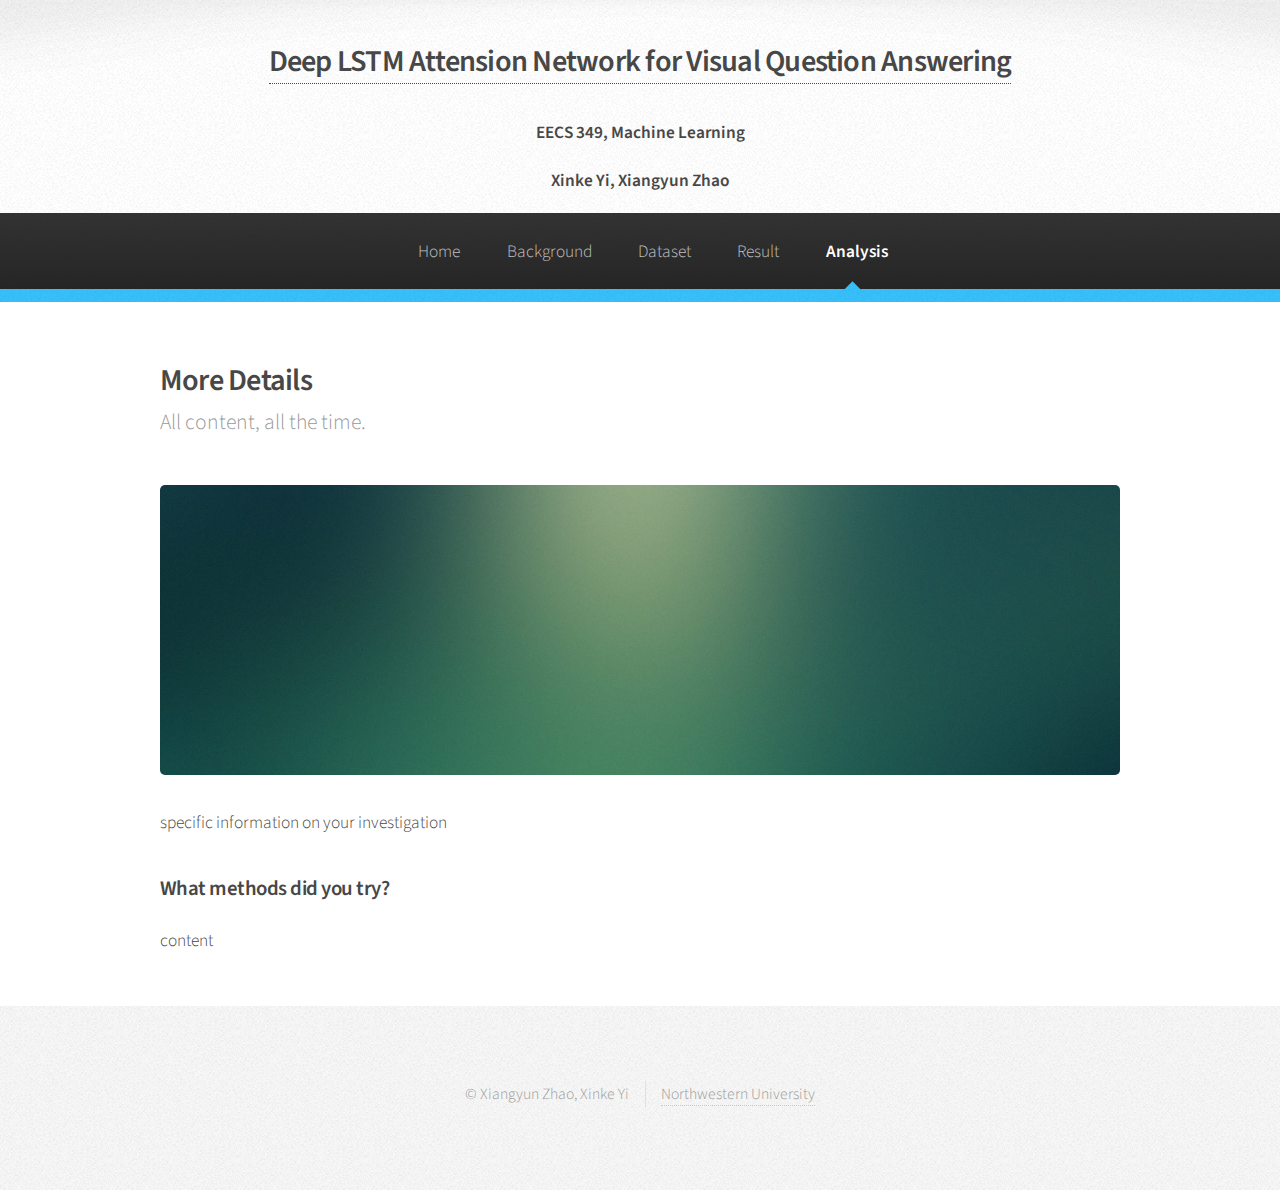
==== commit f7879ec0: "Finish basic structure of web page" ====
--- a/analysis.html
+++ b/analysis.html
@@ -6,7 +6,7 @@
 -->
 <html>
 	<head>
-		<title>No Sidebar - Arcana by HTML5 UP</title>
+		<title>Analysis - Arcana by HTML5 UP</title>
 		<meta charset="utf-8" />
 		<meta name="viewport" content="width=device-width, initial-scale=1, user-scalable=no" />
 		<link rel="stylesheet" href="assets/css/main.css" />
@@ -27,29 +27,10 @@
 						<nav id="nav">
 							<ul>
 								<li><a href="index.html">Home</a></li>
-								<li>
-									<a href="#">Dropdown</a>
-									<ul>
-										<li><a href="#">Lorem dolor</a></li>
-										<li><a href="#">Magna phasellus</a></li>
-										<li><a href="#">Etiam sed tempus</a></li>
-										<li>
-											<a href="#">Submenu</a>
-											<ul>
-												<li><a href="#">Lorem dolor</a></li>
-												<li><a href="#">Phasellus magna</a></li>
-												<li><a href="#">Magna phasellus</a></li>
-												<li><a href="#">Etiam nisl</a></li>
-												<li><a href="#">Veroeros feugiat</a></li>
-											</ul>
-										</li>
-										<li><a href="#">Veroeros feugiat</a></li>
-									</ul>
-								</li>
-								<li><a href="left-sidebar.html">Background</a></li>
-								<li><a href="right-sidebar.html">Dataset</a></li>
-								<li><a href="two-sidebar.html">Result</a></li>
-								<li class="current"><a href="no-sidebar.html">Analysis</a></li>
+								<li><a href="background.html">Background</a></li>
+								<li><a href="dataset.html">Dataset</a></li>
+								<li><a href="result.html">Result</a></li>
+								<li class="current"><a href="analysis.html">Analysis</a></li>
 							</ul>
 						</nav>
 
@@ -64,33 +45,16 @@
 
 								<article>
 									<header>
-										<h2>No Sidebar</h2>
+										<h2>More Details</h2>
 										<p>All content, all the time.</p>
 									</header>
 
 									<span class="image featured"><img src="images/banner.jpg" alt="" /></span>
 
-									<p>Phasellus quam turpis, feugiat sit amet ornare in, hendrerit in lectus.
-									Praesent semper mod quis eget mi. Etiam eu ante risus. Aliquam erat volutpat.
-									Aliquam luctus et mattis lectus sit amet pulvinar. Nam turpis nisi
-									consequat etiam lorem ipsum dolor sit amet nullam.</p>
+									<p> specific information on your investigation</p>
 
-									<h3>And Yet Another Subheading</h3>
-									<p>Lorem ipsum dolor sit amet, consectetur adipiscing elit. Maecenas ac quam risus, at tempus
-									justo. Sed dictum rutrum massa eu volutpat. Quisque vitae hendrerit sem. Pellentesque lorem felis,
-									ultricies a bibendum id, bibendum sit amet nisl. Mauris et lorem quam. Maecenas rutrum imperdiet
-									vulputate. Nulla quis nibh ipsum, sed egestas justo. Morbi ut ante mattis orci convallis tempor.
-									Etiam a lacus a lacus pharetra porttitor quis accumsan odio. Sed vel euismod nisi. Etiam convallis
-									rhoncus dui quis euismod. Maecenas lorem tellus, congue et condimentum ac, ullamcorper non sapien.
-									Donec sagittis massa et leo semper a scelerisque metus faucibus. Morbi congue mattis mi.
-									Phasellus sed nisl vitae risus tristique volutpat. Cras rutrum commodo luctus.</p>
-
-									<p>Phasellus odio risus, faucibus et viverra vitae, eleifend ac purus. Praesent mattis, enim
-									quis hendrerit porttitor, sapien tortor viverra magna, sit amet rhoncus nisl lacus nec arcu.
-									Suspendisse laoreet metus ut metus imperdiet interdum aliquam justo tincidunt. Mauris dolor urna,
-									fringilla vel malesuada ac, dignissim eu mi. Praesent mollis massa ac nulla pretium pretium.
-									Maecenas tortor mauris, consectetur pellentesque dapibus eget, tincidunt vitae arcu.
-									Vestibulum purus augue, tincidunt sit amet iaculis id, porta eu purus.</p>
+									<h3>What methods did you try?</h3>
+									<p>content</p>
 								</article>
 
 						</div>
@@ -98,75 +62,13 @@
 				</section>
 
 			<!-- Footer -->
-				<div id="footer">
-					<div class="container">
-						<div class="row">
-							<section class="col-3 col-6-narrower col-12-mobilep">
-								<h3>Links to Stuff</h3>
-								<ul class="links">
-									<li><a href="#">Mattis et quis rutrum</a></li>
-									<li><a href="#">Suspendisse amet varius</a></li>
-									<li><a href="#">Sed et dapibus quis</a></li>
-									<li><a href="#">Rutrum accumsan dolor</a></li>
-									<li><a href="#">Mattis rutrum accumsan</a></li>
-									<li><a href="#">Suspendisse varius nibh</a></li>
-									<li><a href="#">Sed et dapibus mattis</a></li>
-								</ul>
-							</section>
-							<section class="col-3 col-6-narrower col-12-mobilep">
-								<h3>More Links to Stuff</h3>
-								<ul class="links">
-									<li><a href="#">Duis neque nisi dapibus</a></li>
-									<li><a href="#">Sed et dapibus quis</a></li>
-									<li><a href="#">Rutrum accumsan sed</a></li>
-									<li><a href="#">Mattis et sed accumsan</a></li>
-									<li><a href="#">Duis neque nisi sed</a></li>
-									<li><a href="#">Sed et dapibus quis</a></li>
-									<li><a href="#">Rutrum amet varius</a></li>
-								</ul>
-							</section>
-							<section class="col-6 col-12-narrower">
-								<h3>Get In Touch</h3>
-								<form>
-									<div class="row gtr-50">
-										<div class="col-6 col-12-mobilep">
-											<input type="text" name="name" id="name" placeholder="Name" />
-										</div>
-										<div class="col-6 col-12-mobilep">
-											<input type="email" name="email" id="email" placeholder="Email" />
-										</div>
-										<div class="col-12">
-											<textarea name="message" id="message" placeholder="Message" rows="5"></textarea>
-										</div>
-										<div class="col-12">
-											<ul class="actions">
-												<li><input type="submit" class="button alt" value="Send Message" /></li>
-											</ul>
-										</div>
-									</div>
-								</form>
-							</section>
-						</div>
+				<div id="footer">					
+					<div class="copyright">
+						<ul class="menu">
+							<li>© Xiangyun Zhao, Xinke Yi</li><li><a href="https://woshiyixinke.github.io/">Northwestern University</a></li>
+						</ul>
 					</div>
-
-					<!-- Icons -->
-						<ul class="icons">
-							<li><a href="#" class="icon fa-twitter"><span class="label">Twitter</span></a></li>
-							<li><a href="#" class="icon fa-facebook"><span class="label">Facebook</span></a></li>
-							<li><a href="#" class="icon fa-github"><span class="label">GitHub</span></a></li>
-							<li><a href="#" class="icon fa-linkedin"><span class="label">LinkedIn</span></a></li>
-							<li><a href="#" class="icon fa-google-plus"><span class="label">Google+</span></a></li>
-						</ul>
-
-					<!-- Copyright -->
-						<div class="copyright">
-							<ul class="menu">
-								<li>&copy; Untitled. All rights reserved</li><li>Design: <a href="http://html5up.net">HTML5 UP</a></li>
-							</ul>
-						</div>
-
 				</div>
-
 		</div>
 
 		<!-- Scripts -->
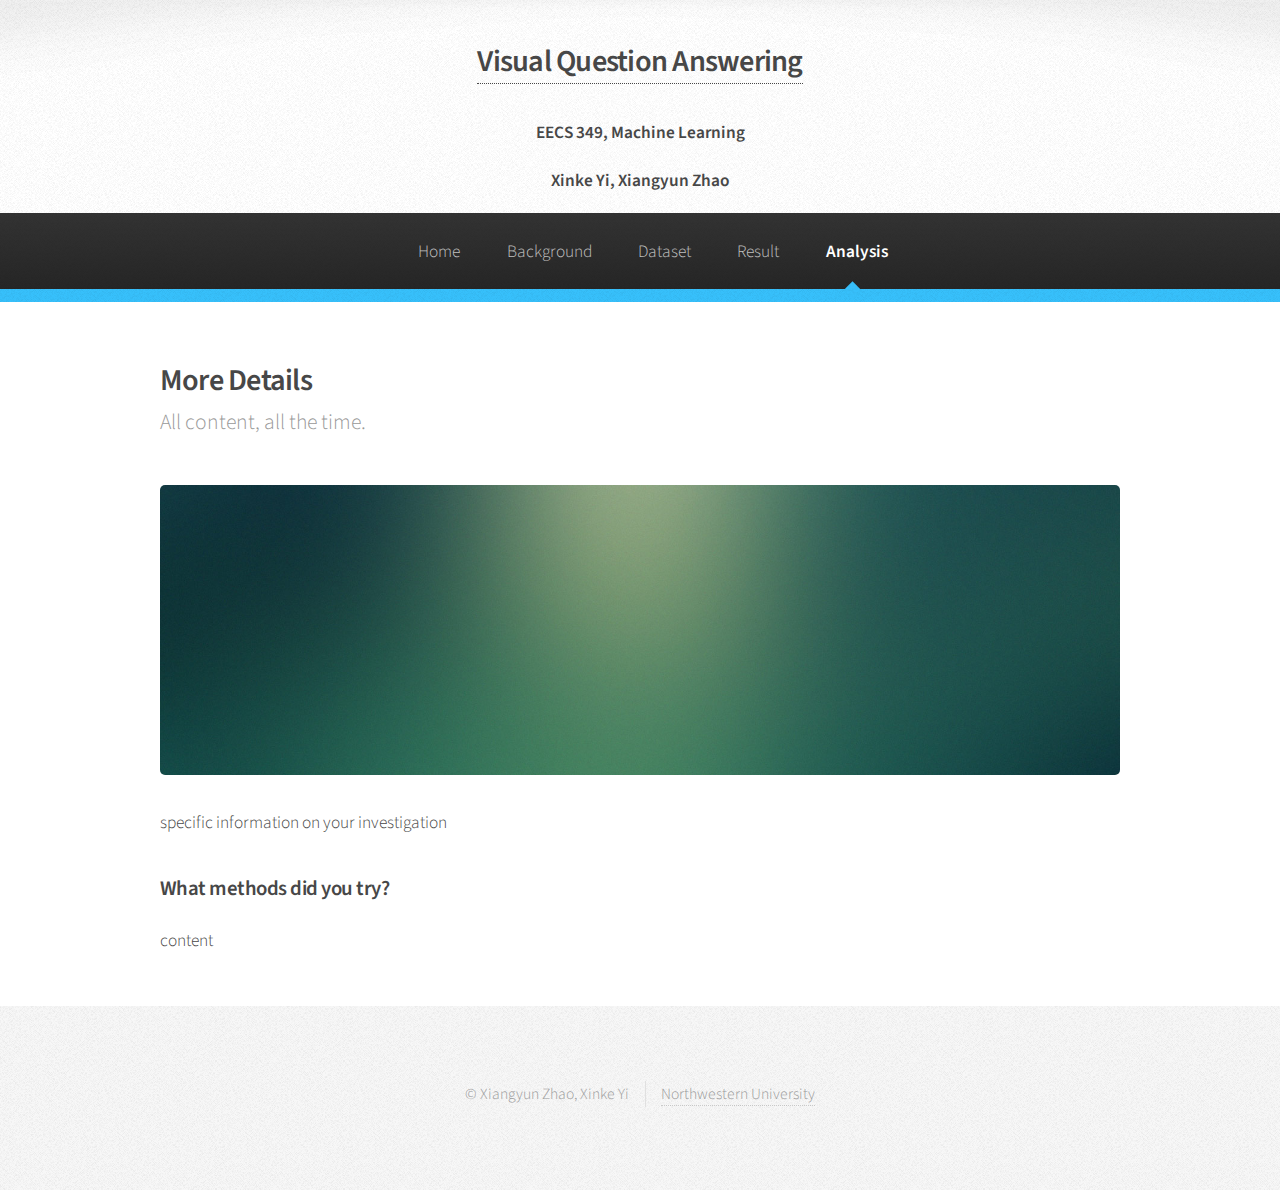
==== commit 03e7ae30: "Update project title" ====
--- a/analysis.html
+++ b/analysis.html
@@ -19,7 +19,7 @@
 
 					<!-- Logo -->
 						<!-- Logo -->
-						<h2><a href="index.html" id="logo" >Deep LSTM Attension Network for Visual Question Answering</a></h2>
+						<h2><a href="index.html" id="logo" >Visual Question Answering</a></h2>
 						<h4>EECS 349, Machine Learning</h4>
 						<h5>Xinke Yi, Xiangyun Zhao</h5>
 
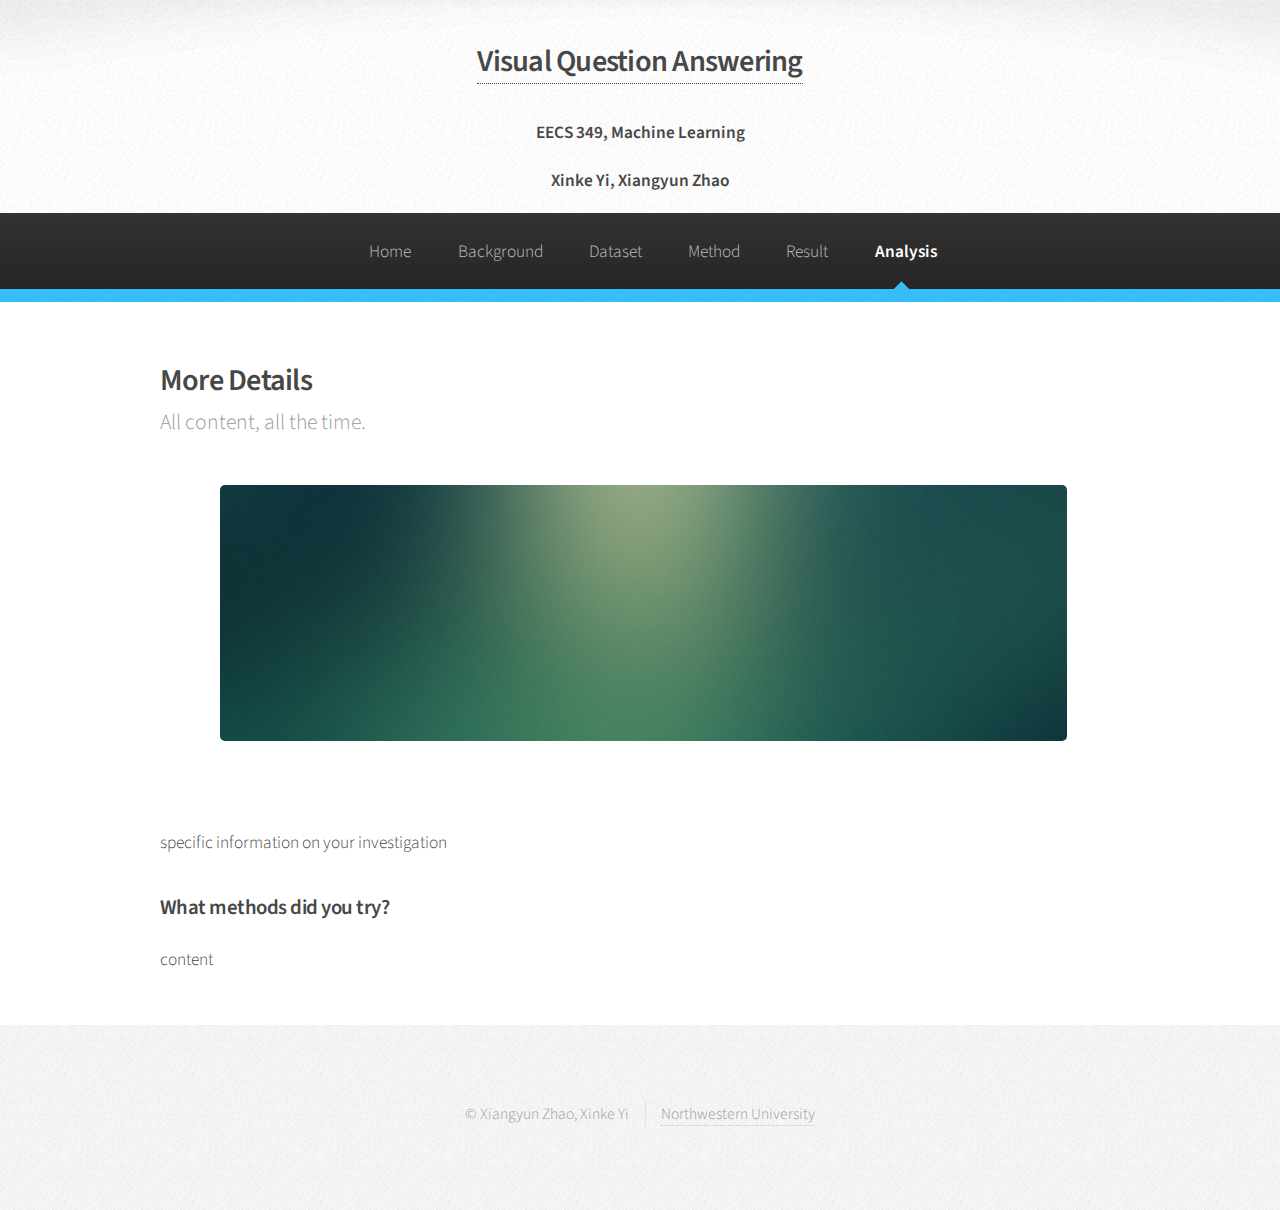
==== commit c0153432: "Update method page" ====
--- a/analysis.html
+++ b/analysis.html
@@ -29,6 +29,7 @@
 								<li><a href="index.html">Home</a></li>
 								<li><a href="background.html">Background</a></li>
 								<li><a href="dataset.html">Dataset</a></li>
+								<li><a href="method.html">Method</a></li>
 								<li><a href="result.html">Result</a></li>
 								<li class="current"><a href="analysis.html">Analysis</a></li>
 							</ul>
--- a/assets/css/main.css
+++ b/assets/css/main.css
@@ -2099,7 +2099,12 @@
 
 		.image.featured {
 			display: block;
+			position:relative;
+			left: 60px;
+			right: 30px;
 			margin: 0 0 2em 0;
+			height: 310px;
+  			width: 847px;
 		}
 
 			.image.featured img {
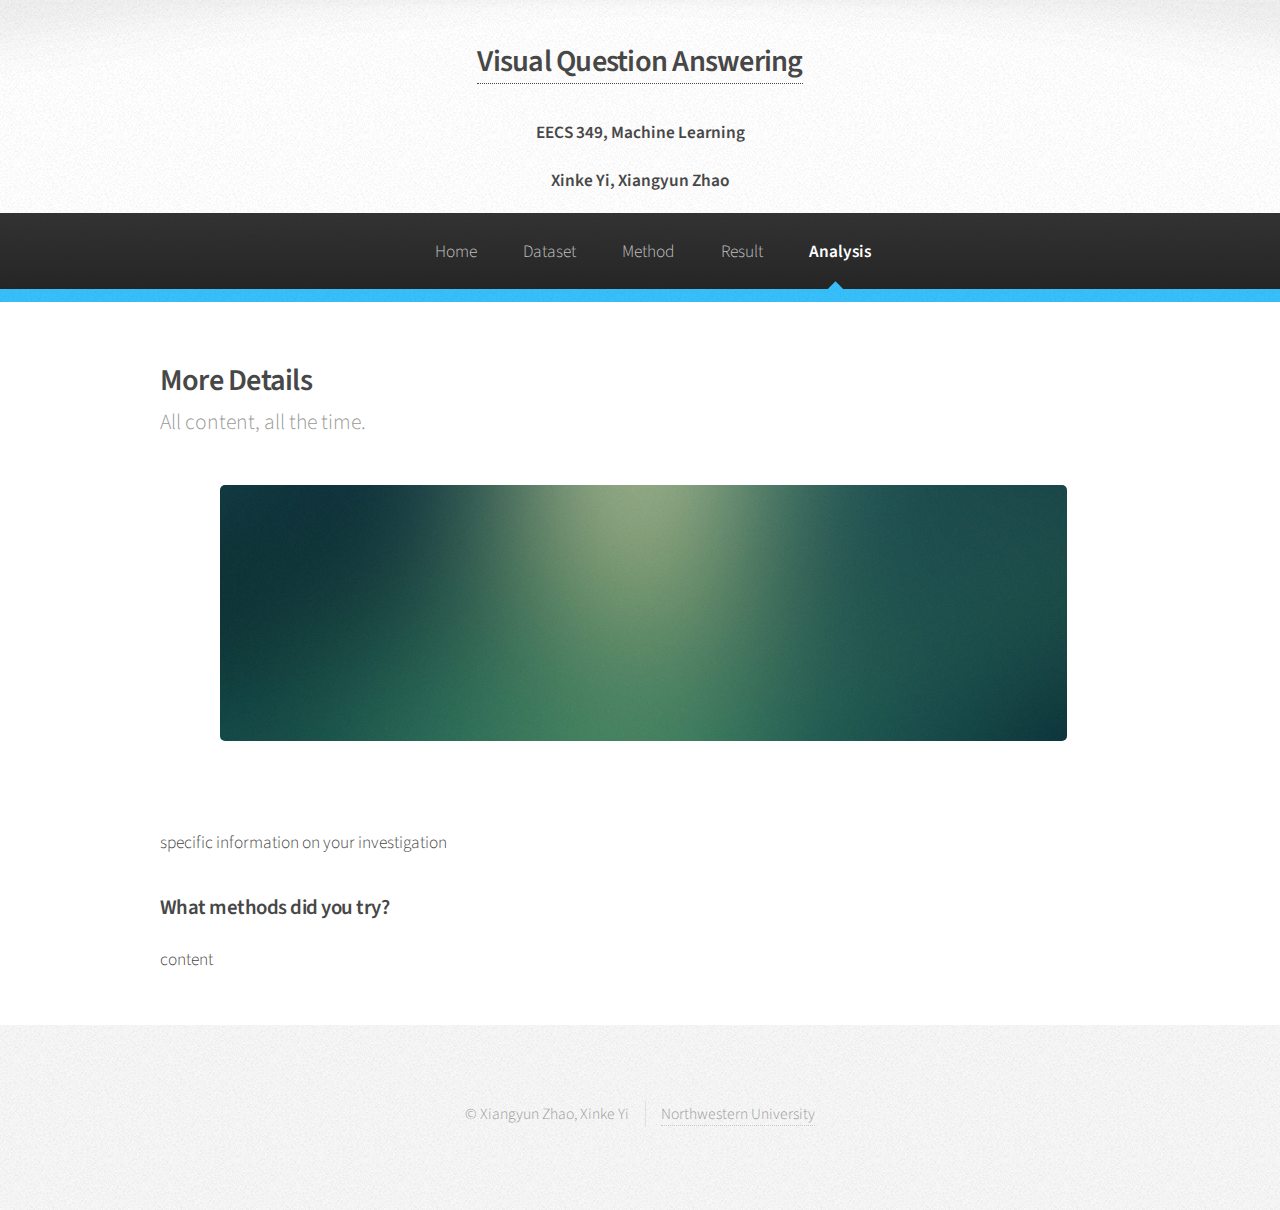
==== commit 953877cb: "Update" ====
--- a/analysis.html
+++ b/analysis.html
@@ -27,7 +27,6 @@
 						<nav id="nav">
 							<ul>
 								<li><a href="index.html">Home</a></li>
-								<li><a href="background.html">Background</a></li>
 								<li><a href="dataset.html">Dataset</a></li>
 								<li><a href="method.html">Method</a></li>
 								<li><a href="result.html">Result</a></li>
--- a/assets/css/main.css
+++ b/assets/css/main.css
@@ -1967,21 +1967,22 @@
 	}
 
 	header.major {
-		text-align: center;
 		margin: 0 0 2em 0;
 	}
 
 		header.major h2 {
+			text-align: center;
 			font-size: 2.25em;
 		}
 
 		header.major p {
+			text-align: center;
 			position: relative;
 			border-top: solid 1px #e0e0e0;
 			padding: 1em 0 0 0;
 			margin: 0;
 			top: -1em;
-			font-size: 1.5em;
+			font-size: 1.0em;
 			letter-spacing: -0.025em;
 		}
 
@@ -2105,6 +2106,25 @@
 			margin: 0 0 2em 0;
 			height: 310px;
   			width: 847px;
+		}
+		.image.formulation img {
+			display: block;
+			width: 100%;
+			height:100%;
+		}
+
+		.image.formulation1 img {
+			display: block;
+			width: 80%;
+			height:80%;
+		}
+		.image.formulation2 img {
+			width:50%;
+			height:50%;
+			margin-left: auto;
+            margin-right: auto;
+            text-align: center;
+            display: table-cell;
 		}
 
 			.image.featured img {
